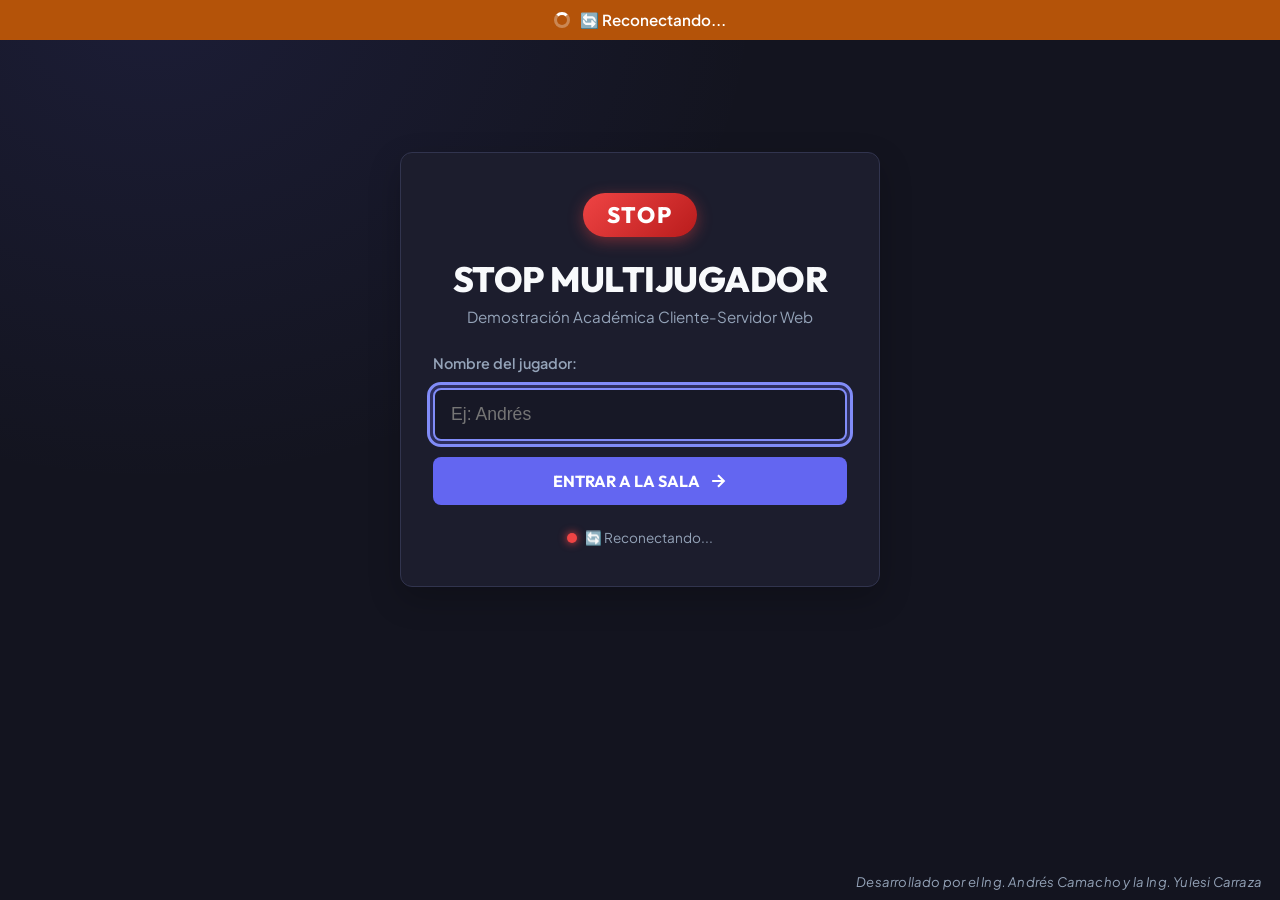
==== frontend/index.html @ c1fade8a "Add files via upload" ====
<!DOCTYPE html>
<html lang="es">
<head>
  <meta charset="UTF-8">
  <meta name="viewport" content="width=device-width, initial-scale=1.0">
  <title>STOP Multijugador Web</title>
  <link rel="icon" type="image/svg+xml" href="favicon.svg">
  <link rel="stylesheet" href="style.css">
  <link rel="preconnect" href="https://fonts.googleapis.com">
  <link rel="preconnect" href="https://fonts.gstatic.com" crossorigin>
  <link href="https://fonts.googleapis.com/css2?family=Outfit:wght@400;500;600;700;800&family=Plus+Jakarta+Sans:wght@400;500;600;700&display=swap" rel="stylesheet">
</head>
<body>

  <!-- Alerta flotante de estado / error -->
  <div id="toast" class="toast hidden"></div>
  <div id="badge-espectador" class="badge-espectador hidden" role="status">👀 ESPECTADOR</div>
  <div id="confirm-stop-modal" class="modal-confirmacion hidden" role="dialog" aria-modal="true" aria-labelledby="titulo-confirmacion-stop">
    <div class="card modal-contenido">
      <h2 id="titulo-confirmacion-stop">¿Seguro que quieres terminar la ronda?</h2>
      <div class="modal-acciones">
        <button class="btn btn-secundario" onclick="cancelarStop()">CANCELAR</button>
        <button class="btn btn-stop-confirmar" onclick="confirmarStop()">CONFIRMAR STOP</button>
      </div>
    </div>
  </div>

  <!-- Banner de Reconexión -->
  <div id="banner-reconnect" class="banner-reconnect hidden">
    <span class="spinner"></span> 🔄 Reconectando...
  </div>

  <main class="app-container">

    <!-- ==================== PANTALLA 1: LOGIN ==================== -->
    <section id="pantalla-login" class="pantalla activa">
      <div class="card login-card">
        <div class="badge-logo">STOP</div>
        <h1 class="titulo-principal">STOP MULTIJUGADOR</h1>
        <p class="subtitulo">Demostración Académica Cliente-Servidor Web</p>

        <form id="form-login" class="form-login" onsubmit="event.preventDefault(); entrarAlJuego();">
          <label for="input-nombre" class="label-input">Nombre del jugador:</label>
          <input type="text" id="input-nombre" class="input-texto" placeholder="Ej: Andrés" maxlength="20" autofocus required autocomplete="off">
          
          <button type="submit" id="btn-entrar" class="btn btn-primario">
            <span>ENTRAR A LA SALA</span>
            <svg width="20" height="20" viewBox="0 0 24 24" fill="none" stroke="currentColor" stroke-width="2.5"><path d="M5 12h14M12 5l7 7-7 7"/></svg>
          </button>
        </form>

        <div class="estado-conexion">
          <span id="dot-conexion" class="dot-online"></span>
          <span id="texto-conexion">Servidor disponible</span>
        </div>
      </div>
    </section>

    <!-- ==================== PANTALLA 2: SALA DE ESPERA ==================== -->
    <section id="pantalla-sala" class="pantalla">
      <header class="header-seccion">
        <div>
          <h1 class="titulo-seccion">SALA DE ESPERA</h1>
          <p class="subtitulo">Esperando jugadores para comenzar la partida...</p>
        </div>
        <div class="badge-mi-usuario">
          <span class="user-avatar" id="avatar-mi-usuario">A</span>
          <div>
            <div class="user-nombre" id="label-mi-nombre">Mi Nombre</div>
            <div class="user-rol" id="label-mi-rol">Jugador</div>
          </div>
        </div>
      </header>

      <div class="layout-dos-columnas">
        <!-- Lista de Jugadores -->
        <div class="card panel-jugadores">
          <div class="panel-header">
            <h2>Jugadores Conectados <span id="contador-jugadores" class="badge-contador">0</span></h2>
          </div>
          <ul id="lista-jugadores-sala" class="lista-jugadores">
            <!-- Renderizado dinámicamente -->
          </ul>
        </div>

        <!-- Panel de Control y Reglas -->
        <div class="card panel-info">
          <h2>Información de la Partida</h2>
          <div class="info-host-box">
            <span class="corona-icon">👑</span>
            <div>
              <span class="info-host-label">Anfitrión actual:</span>
              <strong id="nombre-anfitrion" class="info-host-nombre">Esperando...</strong>
            </div>
          </div>

          <div class="reglas-box">
            <h3>Reglas del STOP:</h3>
            <ul>
              <li>El servidor selecciona la letra para todos al azar.</li>
              <li>Completa las categorías activas con la letra dada.</li>
              <li>El primer jugador en terminar presiona <strong>¡STOP!</strong>.</li>
              <li><strong>10 pts:</strong> Palabra única y válida.</li>
              <li><strong>5 pts:</strong> Palabra válida pero repetida.</li>
              <li><strong>0 pts:</strong> Palabra vacía o que no empieza con la letra.</li>
              <li>Si el sistema reconoce una respuesta, se valida automáticamente.</li>
              <li>Si no la reconoce pero comienza con la letra, los jugadores la validan por votación.</li>
            </ul>
          </div>

          <div id="panel-configuracion-partida" class="reglas-box">
            <h3>Configuración de partida</h3>
            <label for="config-rondas">Cantidad de rondas (4–10):</label>
            <select id="config-rondas" class="input-texto">
              <option>4</option><option>5</option><option>6</option><option>7</option>
              <option>8</option><option>9</option><option>10</option>
            </select>
            <p id="error-config-rondas" class="texto-aviso hidden" role="alert"></p>
            <p>Categorías (mínimo 3):</p>
            <div id="config-categorias" class="config-categorias">
              <label><input type="checkbox" value="nombre" checked> Nombre</label>
              <label><input type="checkbox" value="apellido" checked> Apellido</label>
              <label><input type="checkbox" value="ciudad" checked> Ciudad</label>
              <label><input type="checkbox" value="fruta" checked> Fruta</label>
              <label><input type="checkbox" value="animal" checked> Animal</label>
              <label><input type="checkbox" value="cosa" checked> Cosa</label>
            </div>
            <button id="btn-guardar-configuracion" class="btn btn-secundario" type="button" onclick="guardarConfiguracion()">GUARDAR CONFIGURACIÓN</button>
            <p id="resumen-configuracion" class="texto-muted"></p>
          </div>

          <div class="acciones-sala">
            <button id="btn-iniciar-ronda" class="btn btn-primario btn-grande" onclick="iniciarRonda()">
              <span>INICIAR RONDA</span>
            </button>
            <p id="msg-espera-host" class="texto-aviso hidden">Esperando a que el anfitrión inicie la ronda...</p>
          </div>
        </div>
      </div>
    </section>

    <!-- ==================== PANTALLA 3: JUEGO ACTIVO ==================== -->
    <section id="pantalla-juego" class="pantalla">
      <header class="header-juego">
        <div class="header-info-ronda">
          <span class="badge-ronda" id="badge-ronda-actual">Ronda 1</span>
          <h1 class="titulo-juego">STOP MULTIJUGADOR</h1>
        </div>

        <!-- Tarjeta de Letra de la Ronda -->
        <div class="tarjeta-letra">
          <span class="letra-label">LETRA</span>
          <span class="letra-valor" id="letra-ronda">?</span>
        </div>

        <div class="tarjeta-temporizador" aria-live="polite">
          <span class="total-label">TIEMPO</span>
          <span class="temporizador-valor" id="temporizador-ronda">01:30</span>
        </div>

        <!-- Total acumulado del jugador -->
        <div class="tarjeta-total-superior">
          <span class="total-label">MI TOTAL</span>
          <span class="total-valor" id="total-jugador-juego">0 pts</span>
        </div>
      </header>

      <div class="layout-juego">
        <!-- Formulario de Categorías -->
        <div class="card panel-formulario">
          <div class="formulario-grid">
            <div class="campo-categoria">
              <label for="cat-nombre">1. Nombre</label>
              <input type="text" id="cat-nombre" class="input-categoria" placeholder="Escribe un nombre..." autocomplete="off">
            </div>

            <div class="campo-categoria">
              <label for="cat-apellido">2. Apellido</label>
              <input type="text" id="cat-apellido" class="input-categoria" placeholder="Escribe un apellido..." autocomplete="off">
            </div>

            <div class="campo-categoria">
              <label for="cat-ciudad">3. Ciudad</label>
              <input type="text" id="cat-ciudad" class="input-categoria" placeholder="Escribe una ciudad..." autocomplete="off">
            </div>

            <div class="campo-categoria">
              <label for="cat-fruta">4. Fruta</label>
              <input type="text" id="cat-fruta" class="input-categoria" placeholder="Escribe una fruta..." autocomplete="off">
            </div>

            <div class="campo-categoria">
              <label for="cat-animal">5. Animal</label>
              <input type="text" id="cat-animal" class="input-categoria" placeholder="Escribe un animal..." autocomplete="off">
            </div>

            <div class="campo-categoria">
              <label for="cat-cosa">6. Cosa</label>
              <input type="text" id="cat-cosa" class="input-categoria" placeholder="Escribe una cosa u objeto..." autocomplete="off">
            </div>
          </div>

          <div class="contenedor-btn-stop">
            <button id="btn-stop" class="btn btn-stop" onclick="enviarStop()">
              <span>¡STOP!</span>
            </button>
          </div>
        </div>

        <!-- Sidebar de Jugadores en Partida -->
        <aside class="card sidebar-juego">
          <h2>Jugadores en Partida</h2>
          <ul id="lista-jugadores-juego" class="lista-jugadores-simple">
            <!-- Actualizado dinámicamente -->
          </ul>

          <div class="historial-resumen-box">
            <h3>Historial de Rondas</h3>
            <div id="lista-historial-personal" class="historial-personal-scroll">
              <p class="texto-muted">Sin rondas finalizadas</p>
            </div>
          </div>
        </aside>
      </div>
    </section>

    <!-- ==================== PANTALLA 4: VOTACIÓN ==================== -->
    <section id="pantalla-votacion" class="pantalla">
      <header class="header-resultados">
        <div>
          <span class="badge-ronda" id="badge-ronda-votacion">Ronda 1</span>
          <h1 class="titulo-seccion">VALIDACIÓN DE RESPUESTAS</h1>
          <p class="subtitulo">Las respuestas conocidas se validan automáticamente. Solo las que no reconoce el sistema, pero comienzan con la letra correcta, pasan a votación.</p>
        </div>
        <div class="banner-stop-quien" id="banner-stop-votacion">¡STOP!</div>
      </header>

      <div class="card panel-jugadores-votacion">
        <h2>Jugadores y estado</h2>
        <ul id="lista-jugadores-votacion" class="lista-jugadores-simple"></ul>
      </div>

      <div id="contenedor-votaciones" class="contenedor-votaciones">
        <!-- Renderizado dinámicamente -->
      </div>
    </section>

    <!-- ==================== PANTALLA 5: RESULTADOS ==================== -->
    <section id="pantalla-resultados" class="pantalla">
      <header class="header-resultados">
        <div>
          <span class="badge-ronda" id="badge-ronda-resultados">Ronda 1</span>
          <h1 id="titulo-resultados" class="titulo-seccion">RESULTADOS DE LA RONDA</h1>
        </div>
        <div class="banner-stop-quien" id="banner-quien-stop">
          ¡Andrés ha presionado STOP!
        </div>
      </header>

      <!-- Tabla de Respuestas y Puntos -->
      <div class="card tabla-resultados-card">
        <div class="tabla-scroll">
          <table class="tabla-stop">
            <thead>
              <tr>
                <th>Jugador</th>
                <th data-cat="nombre">Nombre</th>
                <th data-cat="apellido">Apellido</th>
                <th data-cat="ciudad">Ciudad</th>
                <th data-cat="fruta">Fruta</th>
                <th data-cat="animal">Animal</th>
                <th data-cat="cosa">Cosa</th>
                <th>Puntos de la ronda</th>
                <th>Total acumulado</th>
              </tr>
            </thead>
            <tbody id="tbody-resultados">
              <!-- Renderizado de filas -->
            </tbody>
          </table>
        </div>
      </div>

      <!-- Sección Historial Global -->
      <div class="layout-dos-columnas layout-resultados-inferior">
        <div class="card panel-historial">
          <h2>🏆 CLASIFICACIÓN</h2>
          <div id="contenedor-clasificacion" class="clasificacion-lista">
            <p class="texto-muted">La clasificación aparecerá al terminar la ronda.</p>
          </div>
          <h2 style="margin-top:24px;">HISTORIAL DE LA PARTIDA</h2>
          <div id="contenedor-historial-completo" class="historial-completo-lista">
            <!-- Rondas anteriores -->
          </div>
        </div>

        <div class="card panel-acciones-resultados">
          <h2 id="titulo-accion-resultados">Próxima Ronda</h2>
          <div id="estadisticas-partida" class="hidden">
            <h3>Estadísticas de la partida</h3>
            <div id="estadisticas-generales"></div>
            <h3>Estadísticas por jugador</h3>
            <div id="estadisticas-jugadores"></div>
          </div>
          <p class="subtitulo">Los puntos anteriores se conservan acumulados en tu total.</p>
          <div class="caja-mi-total">
            <span>Tu Total Acumulado:</span>
            <strong id="label-mi-total-resultados" class="texto-oro">0 pts</strong>
          </div>

          <div class="acciones-sala">
            <button id="btn-nueva-ronda" class="btn btn-primario btn-grande" onclick="accionResultados()">
              <span>INICIAR SIGUIENTE RONDA</span>
            </button>
            <p id="msg-espera-host-nueva" class="texto-aviso hidden">Esperando a que el anfitrión inicie la siguiente ronda...</p>
          </div>
        </div>
      </div>
    </section>

  </main>

  <!-- CRÉDITO OBLIGATORIO: Visible en todas las pantallas en la esquina inferior derecha -->
  <footer class="creditos-footer">
    Desarrollado por el Ing. Andrés Camacho y la Ing. Yulesi Carraza
  </footer>

  <script src="app.js"></script>
</body>
</html>
---- frontend/style.css ----
:root {
  --bg-main: #13141f;
  --bg-card: #1c1d2d;
  --bg-card-subtle: #24263a;
  --bg-input: #171826;
  --border-color: #31344e;
  --border-focus: #818cf8;
  --primary: #6366f1;
  --primary-hover: #4f46e5;
  --stop-red: #ef4444;
  --stop-hover: #dc2626;
  --success: #10b981;
  --gold: #f59e0b;
  --text-main: #f8fafc;
  --text-muted: #94a3b8;
  --text-dim: #64748b;
  --radius: 12px;
  --font-family: 'Plus Jakarta Sans', system-ui, -apple-system, sans-serif;
  --font-heading: 'Outfit', sans-serif;
}

* {
  box-sizing: border-box;
  margin: 0;
  padding: 0;
}

.hidden {
  display: none !important;
}

body {
  background-color: var(--bg-main);
  color: var(--text-main);
  font-family: var(--font-family);
  min-height: 100vh;
  display: flex;
  flex-direction: column;
  overflow-x: hidden;
  padding-bottom: 45px; /* Espacio para el footer */
}

/* Toast flotante */
.toast {
  position: fixed;
  top: 24px;
  right: 24px;
  background-color: #ef4444;
  color: white;
  padding: 14px 22px;
  border-radius: 8px;
  box-shadow: 0 10px 25px rgba(0, 0, 0, 0.4);
  font-weight: 600;
  z-index: 9999;
  transition: opacity 0.3s, transform 0.3s;
}

.toast.toast-info {
  background-color: var(--primary);
}

.toast.toast-success {
  background-color: var(--success);
}

.toast.hidden {
  opacity: 0;
  transform: translateY(-20px);
  pointer-events: none;
}

.modal-confirmacion {
  position: fixed;
  inset: 0;
  z-index: 10000;
  display: grid;
  place-items: center;
  padding: 20px;
  background: rgba(5, 6, 15, 0.78);
}

.modal-confirmacion.hidden { display: none; }
.modal-contenido { width: min(100%, 460px); text-align: center; }
.modal-contenido h2 { margin-bottom: 24px; }
.modal-acciones { display: flex; gap: 12px; }
.modal-acciones .btn { flex: 1; }
.btn-secundario { color: var(--text-main); background: var(--bg-card-subtle); }
.btn-stop-confirmar { color: white; background: var(--stop-red); }

/* Banner Reconexión */
.banner-reconnect {
  background-color: #b45309;
  color: white;
  text-align: center;
  padding: 10px;
  font-size: 0.95rem;
  font-weight: 600;
  display: flex;
  justify-content: center;
  align-items: center;
  gap: 10px;
}

.banner-reconnect.hidden {
  display: none;
}

.badge-espectador {
  position: fixed;
  z-index: 1001;
  top: 14px;
  left: 14px;
  padding: 9px 14px;
  border: 1px solid rgba(245, 158, 11, 0.6);
  border-radius: 999px;
  background: #78350f;
  color: #fef3c7;
  font-size: 0.82rem;
  font-weight: 800;
  box-shadow: 0 5px 16px rgba(0, 0, 0, 0.3);
}

.badge-espectador.hidden { display: none; }

.spinner {
  width: 16px;
  height: 16px;
  border: 3px solid rgba(255, 255, 255, 0.3);
  border-top-color: white;
  border-radius: 50%;
  animation: spin 0.8s linear infinite;
}

@keyframes spin {
  to { transform: rotate(360deg); }
}

/* Contenedor general */
.app-container {
  width: 100%;
  max-width: 1150px;
  margin: 0 auto;
  padding: 24px 20px;
  flex: 1;
}

/* Manejo de Pantallas */
.pantalla {
  display: none;
  animation: fadeIn 0.3s ease-out;
}

.pantalla.activa {
  display: block;
}

@keyframes fadeIn {
  from { opacity: 0; transform: translateY(6px); }
  to { opacity: 1; transform: translateY(0); }
}

/* Tarjetas */
.card {
  background-color: var(--bg-card);
  border: 1px solid var(--border-color);
  border-radius: var(--radius);
  padding: 24px;
  box-shadow: 0 8px 24px rgba(0, 0, 0, 0.25);
}

/* ==================== PANTALLA 1: LOGIN ==================== */
.login-card {
  max-width: 480px;
  margin: 80px auto 0 auto;
  text-align: center;
  padding: 40px 32px;
}

.badge-logo {
  display: inline-block;
  background: linear-gradient(135deg, var(--stop-red), #b91c1c);
  color: white;
  font-family: var(--font-heading);
  font-weight: 800;
  font-size: 1.4rem;
  letter-spacing: 2px;
  padding: 8px 24px;
  border-radius: 30px;
  margin-bottom: 20px;
  box-shadow: 0 4px 15px rgba(239, 68, 68, 0.4);
}

.titulo-principal {
  font-family: var(--font-heading);
  font-size: 2.2rem;
  font-weight: 800;
  letter-spacing: -0.5px;
  margin-bottom: 6px;
}

.subtitulo {
  color: var(--text-muted);
  font-size: 0.95rem;
  margin-bottom: 28px;
}

.form-login {
  display: flex;
  flex-direction: column;
  gap: 16px;
  text-align: left;
}

.label-input {
  font-weight: 600;
  font-size: 0.9rem;
  color: var(--text-muted);
}

.input-texto {
  width: 100%;
  background-color: var(--bg-input);
  border: 2px solid var(--border-color);
  border-radius: 8px;
  padding: 14px 16px;
  font-size: 1.1rem;
  color: var(--text-main);
  outline: none;
  transition: border-color 0.2s, box-shadow 0.2s;
}

.input-texto:focus {
  border-color: var(--border-focus);
  box-shadow: 0 0 0 3px rgba(99, 102, 241, 0.25);
}

.estado-conexion {
  margin-top: 24px;
  display: flex;
  align-items: center;
  justify-content: center;
  gap: 8px;
  font-size: 0.85rem;
  color: var(--text-muted);
}

.dot-online {
  width: 10px;
  height: 10px;
  background-color: var(--success);
  border-radius: 50%;
  box-shadow: 0 0 8px var(--success);
}

.dot-offline {
  width: 10px;
  height: 10px;
  background-color: var(--stop-red);
  border-radius: 50%;
  box-shadow: 0 0 8px var(--stop-red);
}

.dot-desconectado {
  color: var(--text-dim);
  font-size: 0.8rem;
}

/* Botones */
.btn {
  display: inline-flex;
  align-items: center;
  justify-content: center;
  gap: 8px;
  font-family: var(--font-heading);
  font-weight: 700;
  font-size: 1rem;
  padding: 14px 24px;
  border-radius: 8px;
  border: none;
  cursor: pointer;
  transition: all 0.2s ease;
  text-decoration: none;
}

.btn-primario {
  background-color: var(--primary);
  color: white;
}

.btn-primario:hover {
  background-color: var(--primary-hover);
  transform: translateY(-2px);
  box-shadow: 0 6px 18px rgba(99, 102, 241, 0.4);
}

.btn-grande {
  width: 100%;
  font-size: 1.15rem;
  padding: 16px;
}

.btn-stop {
  background: linear-gradient(135deg, #ef4444, #b91c1c);
  color: white;
  font-size: 1.8rem;
  letter-spacing: 2px;
  font-weight: 800;
  padding: 18px 48px;
  border-radius: 12px;
  box-shadow: 0 8px 24px rgba(239, 68, 68, 0.45);
  width: 100%;
}

.btn-stop:hover {
  background: linear-gradient(135deg, #f87171, #dc2626);
  transform: translateY(-2px) scale(1.01);
  box-shadow: 0 10px 28px rgba(239, 68, 68, 0.6);
}

.btn-stop:active {
  transform: translateY(1px);
}

.tarjeta-temporizador {
  min-width: 112px;
  display: flex;
  flex-direction: column;
  align-items: center;
  gap: 3px;
  padding: 10px 14px;
  border: 1px solid var(--border-color);
  border-radius: 12px;
  background: var(--bg-card);
}
.temporizador-valor { font: 800 1.65rem var(--font-heading); color: var(--gold); }
.temporizador-valor.tiempo-agotado { color: var(--stop-red); }

/* ==================== PANTALLA 2: SALA DE ESPERA ==================== */
.header-seccion {
  display: flex;
  justify-content: space-between;
  align-items: center;
  margin-bottom: 24px;
}

.titulo-seccion {
  font-family: var(--font-heading);
  font-size: 1.8rem;
  font-weight: 800;
}

.badge-mi-usuario {
  display: flex;
  align-items: center;
  gap: 12px;
  background-color: var(--bg-card);
  border: 1px solid var(--border-color);
  padding: 10px 18px;
  border-radius: 30px;
}

.user-avatar {
  width: 38px;
  height: 38px;
  background: var(--primary);
  color: white;
  border-radius: 50%;
  display: flex;
  align-items: center;
  justify-content: center;
  font-weight: 700;
  font-size: 1.1rem;
}

.user-nombre {
  font-weight: 700;
  font-size: 0.95rem;
}

.user-rol {
  font-size: 0.75rem;
  color: var(--gold);
  font-weight: 600;
}

.layout-dos-columnas {
  display: grid;
  grid-template-columns: 1fr 1fr;
  gap: 24px;
}

.panel-header {
  display: flex;
  justify-content: space-between;
  align-items: center;
  margin-bottom: 18px;
}

.badge-contador {
  background-color: var(--primary);
  color: white;
  font-size: 0.8rem;
  padding: 2px 8px;
  border-radius: 12px;
  margin-left: 8px;
}

.lista-jugadores {
  list-style: none;
  display: flex;
  flex-direction: column;
  gap: 12px;
}

.item-jugador {
  display: flex;
  align-items: center;
  justify-content: space-between;
  padding: 12px 16px;
  background-color: var(--bg-card-subtle);
  border: 1px solid var(--border-color);
  border-radius: 8px;
}

.item-jugador.es-yo {
  border-color: var(--primary);
  background-color: rgba(99, 102, 241, 0.12);
}

.jugador-info-izq {
  display: flex;
  align-items: center;
  gap: 10px;
  font-weight: 600;
}

.dot-verde {
  color: var(--success);
  font-size: 1rem;
}

.badge-host {
  background-color: rgba(245, 158, 11, 0.2);
  color: var(--gold);
  border: 1px solid var(--gold);
  padding: 2px 8px;
  border-radius: 6px;
  font-size: 0.75rem;
  font-weight: 700;
}

.info-host-box {
  display: flex;
  align-items: center;
  gap: 14px;
  background-color: var(--bg-card-subtle);
  border: 1px solid var(--border-color);
  padding: 14px 18px;
  border-radius: 8px;
  margin: 16px 0;
}

.corona-icon {
  font-size: 1.8rem;
}

.info-host-label {
  display: block;
  font-size: 0.8rem;
  color: var(--text-muted);
}

.info-host-nombre {
  font-size: 1.15rem;
  color: var(--gold);
}

.reglas-box {
  background-color: var(--bg-input);
  border: 1px solid var(--border-color);
  border-radius: 8px;
  padding: 16px 20px;
  margin-bottom: 24px;
}

.reglas-box h3 {
  font-size: 0.95rem;
  margin-bottom: 8px;
  color: var(--text-main);
}

.reglas-box ul {
  padding-left: 20px;
  color: var(--text-muted);
  font-size: 0.88rem;
  line-height: 1.5;
}

.texto-aviso {
  text-align: center;
  color: var(--gold);
  font-weight: 600;
  font-size: 0.95rem;
  margin-top: 10px;
}

.texto-aviso.hidden {
  display: none;
}

/* ==================== PANTALLA 3: JUEGO ==================== */
.header-juego {
  display: flex;
  justify-content: space-between;
  align-items: center;
  background-color: var(--bg-card);
  border: 1px solid var(--border-color);
  padding: 16px 24px;
  border-radius: var(--radius);
  margin-bottom: 24px;
}

.header-info-ronda {
  display: flex;
  flex-direction: column;
  gap: 4px;
}

.badge-ronda {
  display: inline-block;
  background-color: rgba(99, 102, 241, 0.2);
  color: var(--border-focus);
  padding: 2px 10px;
  border-radius: 6px;
  font-size: 0.8rem;
  font-weight: 700;
  width: fit-content;
}

.titulo-juego {
  font-family: var(--font-heading);
  font-size: 1.5rem;
  font-weight: 800;
}

.tarjeta-letra {
  display: flex;
  align-items: center;
  gap: 14px;
  background: linear-gradient(135deg, rgba(99, 102, 241, 0.2), rgba(245, 158, 11, 0.2));
  border: 2px solid var(--gold);
  padding: 8px 24px;
  border-radius: 12px;
}

.letra-label {
  font-size: 0.85rem;
  font-weight: 700;
  color: var(--text-muted);
}

.letra-valor {
  font-family: var(--font-heading);
  font-size: 3rem;
  font-weight: 900;
  color: var(--gold);
  line-height: 1;
}

.tarjeta-total-superior {
  text-align: right;
}

.total-label {
  display: block;
  font-size: 0.8rem;
  color: var(--text-muted);
  font-weight: 600;
}

.total-valor {
  font-family: var(--font-heading);
  font-size: 1.4rem;
  font-weight: 800;
  color: var(--gold);
}

.layout-juego {
  display: grid;
  grid-template-columns: 2.2fr 1fr;
  gap: 24px;
}

.formulario-grid {
  display: grid;
  grid-template-columns: 1fr 1fr;
  gap: 18px;
  margin-bottom: 24px;
}

.campo-categoria label {
  display: block;
  font-size: 0.95rem;
  font-weight: 700;
  margin-bottom: 6px;
  color: var(--text-main);
}

.input-categoria {
  width: 100%;
  background-color: var(--bg-input);
  border: 1px solid var(--border-color);
  border-radius: 8px;
  padding: 12px 14px;
  font-size: 1.05rem;
  color: var(--text-main);
  outline: none;
  transition: all 0.2s;
}

.input-categoria:focus {
  border-color: var(--border-focus);
  box-shadow: 0 0 0 3px rgba(99, 102, 241, 0.25);
  background-color: #1f2033;
}

.contenedor-btn-stop {
  margin-top: 10px;
}

.sidebar-juego h2 {
  font-size: 1.1rem;
  margin-bottom: 14px;
}

.lista-jugadores-simple {
  list-style: none;
  display: flex;
  flex-direction: column;
  gap: 8px;
  margin-bottom: 24px;
}

.item-jugador-simple {
  display: flex;
  justify-content: space-between;
  font-size: 0.9rem;
  padding: 8px 12px;
  background-color: var(--bg-card-subtle);
  border-radius: 6px;
}

.historial-resumen-box h3 {
  font-size: 0.95rem;
  margin-bottom: 10px;
  color: var(--text-muted);
}

.historial-personal-scroll {
  max-height: 200px;
  overflow-y: auto;
  display: flex;
  flex-direction: column;
  gap: 6px;
}

.item-historial-personal {
  display: flex;
  justify-content: space-between;
  font-size: 0.88rem;
  padding: 6px 10px;
  background-color: var(--bg-input);
  border-radius: 4px;
}

.puntos-verde {
  color: var(--success);
  font-weight: 700;
}

.texto-muted {
  color: var(--text-dim);
  font-size: 0.85rem;
  font-style: italic;
}

/* ==================== PANTALLA 4: RESULTADOS ==================== */
.header-resultados {
  display: flex;
  justify-content: space-between;
  align-items: center;
  margin-bottom: 20px;
}

.banner-stop-quien {
  background: linear-gradient(135deg, rgba(239, 68, 68, 0.2), rgba(239, 68, 68, 0.4));
  border: 1px solid var(--stop-red);
  color: #fca5a5;
  padding: 10px 20px;
  border-radius: 8px;
  font-weight: 700;
  font-size: 1.05rem;
}

.tabla-resultados-card {
  padding: 0;
  overflow: hidden;
  margin-bottom: 24px;
}

.tabla-scroll {
  overflow-x: auto;
}

.tabla-stop {
  width: 100%;
  border-collapse: collapse;
  text-align: left;
  font-size: 0.95rem;
}

.tabla-stop th {
  background-color: var(--bg-card-subtle);
  color: var(--text-muted);
  font-weight: 700;
  padding: 14px 16px;
  border-bottom: 2px solid var(--border-color);
  white-space: nowrap;
}

.tabla-stop td {
  padding: 14px 16px;
  border-bottom: 1px solid var(--border-color);
  white-space: nowrap;
}

.tabla-stop tr.fila-yo {
  background-color: rgba(99, 102, 241, 0.12);
}

.tabla-stop tr:hover {
  background-color: rgba(255, 255, 255, 0.02);
}

.pts-ronda-badge {
  color: var(--success);
  font-weight: 800;
  font-size: 1.05rem;
}

.pts-total-badge {
  color: var(--gold);
  font-weight: 800;
}

.layout-resultados-inferior {
  margin-bottom: 30px;
}

.historial-completo-lista {
  display: flex;
  flex-direction: column;
  gap: 14px;
  max-height: 250px;
  overflow-y: auto;
  margin-top: 14px;
}

.card-ronda-historial {
  background-color: var(--bg-card-subtle);
  border: 1px solid var(--border-color);
  border-radius: 8px;
  padding: 12px 16px;
}

.card-ronda-header {
  display: flex;
  justify-content: space-between;
  font-weight: 700;
  font-size: 0.9rem;
  margin-bottom: 8px;
  color: var(--gold);
}

.caja-mi-total {
  background-color: var(--bg-card-subtle);
  border: 1px solid var(--border-color);
  padding: 14px 20px;
  border-radius: 8px;
  margin: 16px 0 24px 0;
  display: flex;
  justify-content: space-between;
  align-items: center;
  font-size: 1.1rem;
}

.texto-oro {
  color: var(--gold);
  font-size: 1.5rem;
  font-weight: 800;
}

/* ==================== CRÉDITOS FOOTER (OBLIGATORIO) ==================== */
.creditos-footer {
  position: fixed;
  bottom: 10px;
  right: 18px;
  font-size: 0.82rem;
  color: #94a3b8;
  font-style: italic;
  pointer-events: none;
  z-index: 9999;
  letter-spacing: 0.2px;
}

/* Responsive */
@media (max-width: 860px) {
  .layout-dos-columnas,
  .layout-juego,
  .formulario-grid {
    grid-template-columns: 1fr;
  }

  .header-juego {
    flex-direction: column;
    gap: 14px;
    align-items: flex-start;
  }

  .creditos-footer {
    position: static;
    text-align: center;
    margin-top: 20px;
    padding: 10px;
  }
}

/* ==================== PANTALLA DE VOTACIÓN ==================== */
.contenedor-votaciones {
  display: grid;
  gap: 18px;
}

.panel-jugadores-votacion { margin-bottom: 18px; }
.panel-jugadores-votacion h2 { margin-bottom: 14px; }

.tarjeta-votacion {
  padding: 22px;
}

.votacion-cabecera {
  display: flex;
  justify-content: space-between;
  align-items: flex-start;
  gap: 20px;
}

.votacion-cabecera h2 {
  margin: 8px 0 5px;
  font-size: 1.35rem;
}

.badge-categoria-votacion {
  display: inline-block;
  padding: 4px 10px;
  border-radius: 999px;
  background: rgba(99, 102, 241, 0.18);
  color: var(--border-focus);
  font-size: 0.78rem;
  font-weight: 800;
  text-transform: uppercase;
}

.contador-votos {
  color: var(--text-muted);
  font-size: 0.85rem;
  white-space: nowrap;
}

.votacion-acciones {
  display: flex;
  gap: 12px;
  margin-top: 18px;
  flex-wrap: wrap;
}

.btn-voto {
  flex: 1;
  min-width: 190px;
}

.btn-voto-si {
  background: var(--success);
}

.btn-voto-no {
  background: var(--stop-red);
}

.btn-voto:disabled {
  opacity: 0.45;
  cursor: not-allowed;
}

.aviso-no-vota {
  width: 100%;
  padding: 12px 14px;
  border-radius: 8px;
  background: var(--bg-card-subtle);
  color: var(--text-muted);
}

.detalle-puntos {
  display: block;
  margin-top: 5px;
  font-size: 0.78rem;
  font-weight: 800;
}

.detalle-diez { color: var(--success); }
.detalle-cinco { color: var(--gold); }
.detalle-cero { color: var(--text-dim); }

@media (max-width: 700px) {
  .votacion-cabecera {
    flex-direction: column;
  }
}


/* ==================== CLASIFICACIÓN ==================== */
.clasificacion-lista {
  display: flex;
  flex-direction: column;
  gap: 8px;
  margin-top: 14px;
}

.item-clasificacion {
  display: flex;
  justify-content: space-between;
  align-items: center;
  padding: 10px 12px;
  background: var(--bg-card-subtle);
  border: 1px solid var(--border-color);
  border-radius: 8px;
  font-size: 0.92rem;
}

.item-clasificacion strong {
  color: var(--gold);
}

.item-clasificacion.clasificacion-yo {
  border-color: var(--border-focus);
  background: rgba(99, 102, 241, 0.12);
}

/* Refinamientos responsive y estados de interacción */
:root {
  --success-soft: rgba(16, 185, 129, 0.12);
  --warning-soft: rgba(245, 158, 11, 0.12);
  --danger-soft: rgba(239, 68, 68, 0.12);
}

body {
  background-image: radial-gradient(ellipse at 12% 0%, rgba(99, 102, 241, 0.11), transparent 38%);
}

.app-container {
  max-width: 1240px;
  padding: clamp(16px, 3vw, 32px);
}

.card {
  box-shadow: 0 12px 32px rgba(0, 0, 0, 0.22);
}

.btn:focus-visible,
.input-texto:focus-visible,
.input-categoria:focus-visible,
.config-categorias input:focus-visible {
  outline: 3px solid var(--border-focus);
  outline-offset: 3px;
}

.btn:disabled,
button:disabled,
input:disabled,
select:disabled {
  opacity: 0.55;
  cursor: not-allowed;
  transform: none;
  box-shadow: none;
}

.btn-secundario:hover:not(:disabled) {
  background: #30334b;
}

.config-categorias {
  display: grid;
  grid-template-columns: repeat(2, minmax(0, 1fr));
  gap: 8px 12px;
  margin: 12px 0 16px;
}

.config-categorias label {
  display: flex;
  align-items: center;
  gap: 9px;
  min-height: 42px;
  padding: 8px 10px;
  border: 1px solid var(--border-color);
  border-radius: 8px;
  background: var(--bg-card-subtle);
  color: var(--text-main);
  cursor: pointer;
}

.config-categorias input {
  accent-color: var(--primary);
  width: 18px;
  height: 18px;
}

#resumen-configuracion {
  margin-top: 10px;
}

.header-juego {
  display: grid;
  grid-template-columns: minmax(180px, 1fr) auto auto auto;
  gap: clamp(12px, 2vw, 24px);
}

.tarjeta-letra {
  min-width: 150px;
  justify-content: center;
}

.letra-valor {
  font-size: clamp(3rem, 7vw, 4.6rem);
}

.tarjeta-temporizador {
  min-width: 132px;
}

.temporizador-valor {
  font-size: clamp(1.7rem, 3vw, 2.2rem);
  font-variant-numeric: tabular-nums;
}

.input-categoria {
  min-height: 50px;
}

.btn-stop {
  min-height: 64px;
  touch-action: manipulation;
}

.banner-stop-quien {
  max-width: 100%;
  text-align: center;
}

.tabla-scroll {
  overscroll-behavior-inline: contain;
  scrollbar-color: var(--border-color) var(--bg-card);
}

.tabla-stop td small {
  display: block;
  max-width: 250px;
  margin-top: 5px;
  color: var(--text-muted);
  white-space: normal;
  line-height: 1.4;
}

.bonus-ronda-label {
  color: var(--gold);
  font-weight: 800;
}

.card-ronda-cuerpo > div {
  flex: 1 1 100%;
  padding: 10px 12px;
  border-radius: 8px;
  background: var(--bg-input);
}

.card-ronda-cuerpo ul {
  display: grid;
  grid-template-columns: repeat(auto-fit, minmax(180px, 1fr));
  gap: 4px 16px;
  margin: 8px 0 0 18px;
  color: var(--text-muted);
}

#estadisticas-partida {
  margin: 14px 0;
  padding: 16px;
  border: 1px solid var(--border-color);
  border-radius: 10px;
  background: var(--bg-input);
}

#estadisticas-partida h3 {
  margin: 8px 0 10px;
  color: var(--text-main);
}

#estadisticas-partida ul {
  padding-left: 20px;
  color: var(--text-muted);
  line-height: 1.65;
}

.estadistica-jugador {
  margin: 10px 0;
  padding: 14px;
  box-shadow: none;
}

.estadistica-jugador h4 {
  margin-bottom: 8px;
  color: var(--gold);
}

.votacion-acciones .btn {
  min-height: 48px;
  touch-action: manipulation;
}

.item-jugador-simple {
  gap: 10px;
  align-items: center;
}

@media (max-width: 860px) {
  .header-juego {
    grid-template-columns: repeat(2, minmax(0, 1fr));
    align-items: center;
  }

  .header-info-ronda {
    grid-column: 1 / -1;
  }

  .tarjeta-letra,
  .tarjeta-temporizador {
    width: 100%;
  }

  .tarjeta-total-superior {
    grid-column: 1 / -1;
    text-align: left;
  }

  .header-seccion,
  .header-resultados {
    align-items: flex-start;
    gap: 16px;
  }
}

@media (max-width: 560px) {
  body {
    padding-bottom: 16px;
  }

  .app-container {
    padding: 12px;
  }

  .card {
    padding: 18px;
  }

  .login-card {
    margin-top: 24px;
    padding: 28px 20px;
  }

  .titulo-principal {
    font-size: 1.75rem;
  }

  .header-seccion,
  .header-resultados {
    flex-direction: column;
  }

  .badge-mi-usuario {
    width: 100%;
  }

  .config-categorias,
  .formulario-grid {
    grid-template-columns: 1fr;
  }

  .tarjeta-letra {
    min-height: 96px;
  }

  .banner-stop-quien {
    width: 100%;
    font-size: 0.92rem;
    padding: 10px 12px;
  }

  .modal-acciones {
    flex-direction: column-reverse;
  }

  .votacion-cabecera {
    gap: 10px;
  }

  .btn-voto {
    min-width: 100%;
  }

  .creditos-footer {
    font-size: 0.72rem;
    line-height: 1.4;
  }
}

@media (prefers-reduced-motion: reduce) {
  *, *::before, *::after {
    scroll-behavior: auto !important;
    animation-duration: 0.01ms !important;
    animation-iteration-count: 1 !important;
    transition-duration: 0.01ms !important;
  }
}
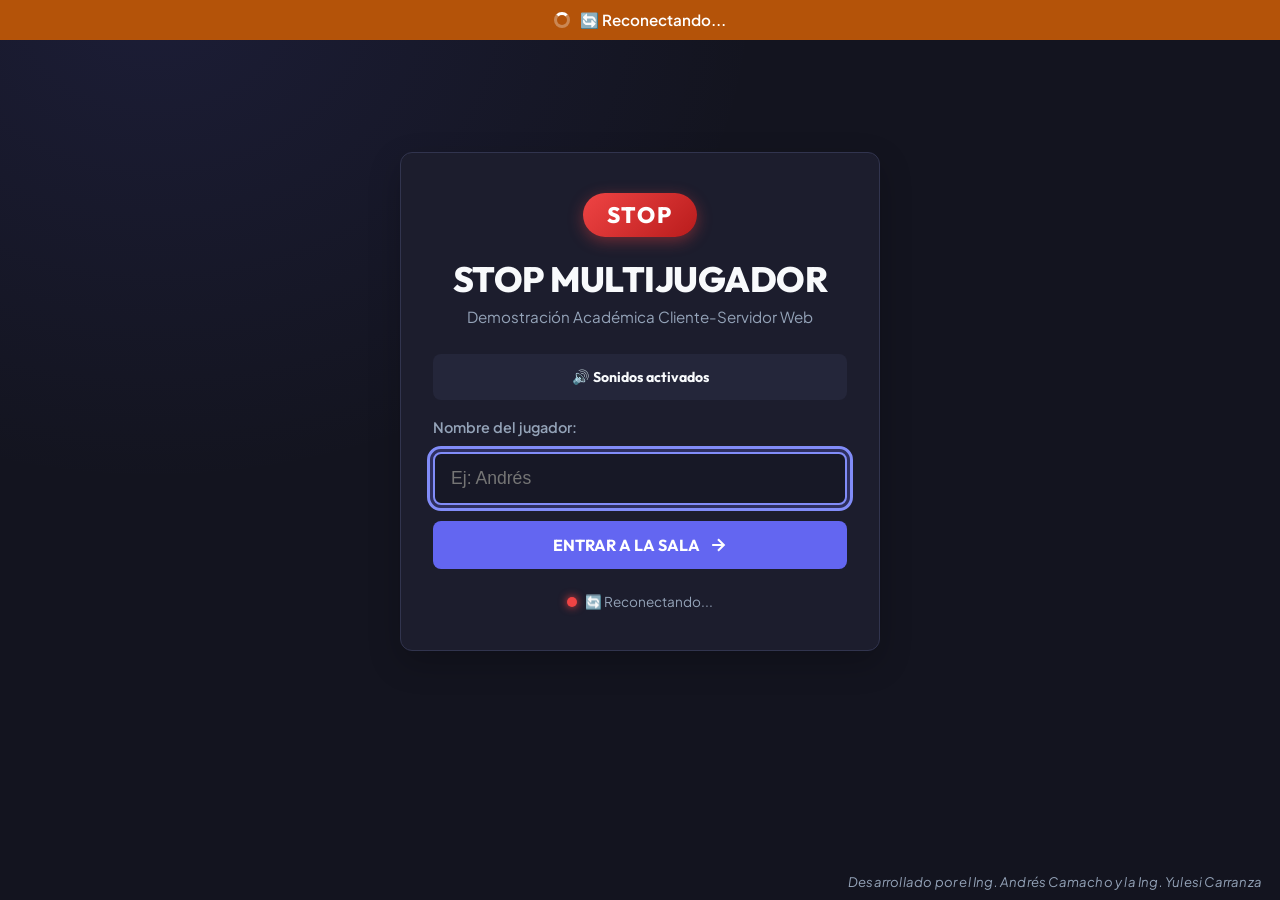
==== commit 8e5db26c: "Actualiza STOP Multijugador a V2" ====
--- a/frontend/index.html
+++ b/frontend/index.html
@@ -14,6 +14,11 @@
 
   <!-- Alerta flotante de estado / error -->
   <div id="toast" class="toast hidden"></div>
+  <div id="efecto-juego" class="efecto-juego hidden" aria-live="assertive">
+    <div class="efecto-emoji" id="efecto-emoji">😂</div>
+    <div class="efecto-titulo" id="efecto-titulo">¡STOP!</div>
+    <div class="efecto-subtitulo" id="efecto-subtitulo"></div>
+  </div>
   <div id="badge-espectador" class="badge-espectador hidden" role="status">👀 ESPECTADOR</div>
   <div id="confirm-stop-modal" class="modal-confirmacion hidden" role="dialog" aria-modal="true" aria-labelledby="titulo-confirmacion-stop">
     <div class="card modal-contenido">
@@ -38,6 +43,7 @@
         <div class="badge-logo">STOP</div>
         <h1 class="titulo-principal">STOP MULTIJUGADOR</h1>
         <p class="subtitulo">Demostración Académica Cliente-Servidor Web</p>
+        <button id="btn-sonido" class="btn btn-secundario btn-sonido" type="button" onclick="alternarSonido()" aria-pressed="true">🔊 Sonidos activados</button>
 
         <form id="form-login" class="form-login" onsubmit="event.preventDefault(); entrarAlJuego();">
           <label for="input-nombre" class="label-input">Nombre del jugador:</label>
@@ -155,7 +161,7 @@
 
         <div class="tarjeta-temporizador" aria-live="polite">
           <span class="total-label">TIEMPO</span>
-          <span class="temporizador-valor" id="temporizador-ronda">01:30</span>
+          <span class="temporizador-valor" id="temporizador-ronda">01:00</span>
         </div>
 
         <!-- Total acumulado del jugador -->
@@ -296,10 +302,11 @@
 
         <div class="card panel-acciones-resultados">
           <h2 id="titulo-accion-resultados">Próxima Ronda</h2>
+          <div id="perfil-mi-jugador" class="perfil-mi-jugador"></div>
           <div id="estadisticas-partida" class="hidden">
-            <h3>Estadísticas de la partida</h3>
+            <h3>📊 Estadísticas finales</h3>
             <div id="estadisticas-generales"></div>
-            <h3>Estadísticas por jugador</h3>
+            <h3>🏅 Logros y estadísticas por jugador</h3>
             <div id="estadisticas-jugadores"></div>
           </div>
           <p class="subtitulo">Los puntos anteriores se conservan acumulados en tu total.</p>
@@ -322,7 +329,7 @@
 
   <!-- CRÉDITO OBLIGATORIO: Visible en todas las pantallas en la esquina inferior derecha -->
   <footer class="creditos-footer">
-    Desarrollado por el Ing. Andrés Camacho y la Ing. Yulesi Carraza
+    Desarrollado por el Ing. Andrés Camacho y la Ing. Yulesi Carranza
   </footer>
 
   <script src="app.js"></script>
--- a/frontend/style.css
+++ b/frontend/style.css
@@ -1239,3 +1239,206 @@
     transition-duration: 0.01ms !important;
   }
 }
+
+/* ==================== EXPERIENCIA DE JUEGO V2 ==================== */
+.btn-sonido {
+  width: 100%;
+  margin-bottom: 18px;
+  font-size: 0.88rem;
+}
+
+.efecto-juego {
+  position: fixed;
+  inset: 0;
+  z-index: 11000;
+  display: grid;
+  place-content: center;
+  justify-items: center;
+  text-align: center;
+  padding: 24px;
+  background: rgba(6, 7, 16, 0.82);
+  backdrop-filter: blur(7px);
+  opacity: 0;
+  visibility: hidden;
+  pointer-events: none;
+}
+
+.efecto-juego.visible {
+  visibility: visible;
+  animation: efectoEntrada 1.5s ease both;
+}
+
+.efecto-emoji {
+  font-size: clamp(5rem, 16vw, 9rem);
+  line-height: 1;
+  filter: drop-shadow(0 12px 25px rgba(0,0,0,.35));
+  animation: emojiGolpe 1.2s cubic-bezier(.2,.9,.25,1.2) both;
+}
+
+.efecto-titulo {
+  margin-top: 14px;
+  font-family: var(--font-heading);
+  font-size: clamp(2.8rem, 9vw, 6rem);
+  font-weight: 900;
+  letter-spacing: 1px;
+  color: white;
+  text-shadow: 0 8px 30px rgba(0,0,0,.45);
+}
+
+.efecto-subtitulo {
+  margin-top: 8px;
+  color: #cbd5e1;
+  font-size: clamp(1rem, 3vw, 1.3rem);
+  font-weight: 700;
+}
+
+.efecto-stop .efecto-titulo { color: #f87171; }
+.efecto-ronda .efecto-titulo { color: var(--gold); }
+
+@keyframes efectoEntrada {
+  0% { opacity: 0; visibility: visible; }
+  15% { opacity: 1; }
+  80% { opacity: 1; }
+  100% { opacity: 0; visibility: hidden; }
+}
+
+@keyframes emojiGolpe {
+  0% { transform: scale(.2) rotate(-18deg); opacity: 0; }
+  55% { transform: scale(1.18) rotate(8deg); opacity: 1; }
+  75% { transform: scale(.94) rotate(-3deg); }
+  100% { transform: scale(1) rotate(0); opacity: 1; }
+}
+
+.temporizador-valor.tiempo-critico {
+  animation: pulsoTiempo .75s ease-in-out infinite;
+  color: var(--stop-red);
+}
+
+@keyframes pulsoTiempo {
+  50% { transform: scale(1.12); text-shadow: 0 0 18px rgba(239,68,68,.45); }
+}
+
+.puntos-entra {
+  display: inline-block;
+  animation: puntosEntrada .7s cubic-bezier(.2,.9,.25,1.2) both;
+}
+
+@keyframes puntosEntrada {
+  0% { opacity: 0; transform: translateY(16px) scale(.65); }
+  60% { opacity: 1; transform: translateY(-4px) scale(1.16); }
+  100% { transform: translateY(0) scale(1); }
+}
+
+.perfil-mi-jugador {
+  display: flex;
+  align-items: center;
+  gap: 16px;
+  margin: 0 0 20px;
+  padding: 18px;
+  background: linear-gradient(135deg, rgba(99,102,241,.14), rgba(245,158,11,.08));
+  border: 1px solid var(--border-focus);
+  border-radius: 14px;
+  min-height: 100px;
+}
+
+.perfil-avatar {
+  width: 58px;
+  height: 58px;
+  flex: 0 0 58px;
+  display: grid;
+  place-items: center;
+  border-radius: 50%;
+  background: linear-gradient(135deg, var(--primary), var(--stop-red));
+  color: white;
+  font: 900 1.6rem var(--font-heading);
+  box-shadow: 0 8px 22px rgba(99,102,241,.28);
+}
+
+.perfil-contenido { min-width: 0; flex: 1; }
+.perfil-titulo, .perfil-metricas { display: flex; align-items: center; justify-content: space-between; gap: 12px; flex-wrap: wrap; }
+.perfil-titulo { font: 800 1.1rem var(--font-heading); }
+.perfil-titulo strong { color: var(--gold); font-size: 1.25rem; }
+.perfil-metricas { justify-content: flex-start; margin-top: 8px; color: var(--text-muted); font-size: .86rem; }
+.perfil-logros { display: flex; flex-wrap: wrap; gap: 7px; margin-top: 10px; }
+
+.chip-logro {
+  display: inline-flex;
+  align-items: center;
+  gap: 5px;
+  padding: 6px 9px;
+  border-radius: 999px;
+  background: var(--bg-card-subtle);
+  border: 1px solid var(--border-color);
+  color: var(--text-main);
+  font-size: .78rem;
+  font-weight: 700;
+}
+
+.estadisticas-logros { margin-top: 12px; }
+
+#estadisticas-generales ul {
+  list-style: none;
+  display: grid;
+  grid-template-columns: repeat(2, minmax(0,1fr));
+  gap: 8px;
+  margin: 12px 0 20px;
+}
+
+#estadisticas-generales li {
+  padding: 10px 12px;
+  background: var(--bg-card-subtle);
+  border: 1px solid var(--border-color);
+  border-radius: 8px;
+  color: var(--text-muted);
+}
+
+.estadistica-jugador {
+  margin-top: 10px;
+  padding: 16px;
+}
+
+.estadistica-jugador h4 { margin-bottom: 9px; color: var(--text-main); }
+.estadistica-jugador ul { padding-left: 18px; color: var(--text-muted); line-height: 1.55; }
+
+.confeti-contenedor {
+  position: fixed;
+  inset: 0;
+  z-index: 10500;
+  pointer-events: none;
+  overflow: hidden;
+}
+
+.confeti-contenedor span {
+  position: absolute;
+  left: var(--x);
+  top: -10vh;
+  font-size: 1.35rem;
+  animation: confetiCaida var(--duracion) ease-in var(--delay) forwards;
+}
+
+@keyframes confetiCaida {
+  0% { transform: translate3d(0, -10vh, 0) rotate(0deg); opacity: 0; }
+  10% { opacity: 1; }
+  100% { transform: translate3d(calc((var(--x) - 50vw) * .15), 115vh, 0) rotate(720deg); opacity: 0; }
+}
+
+.item-jugador-simple strong {
+  transition: transform .2s ease;
+}
+
+.item-jugador-simple:hover strong { transform: scale(1.04); }
+
+@media (max-width: 600px) {
+  #estadisticas-generales ul { grid-template-columns: 1fr; }
+  .perfil-mi-jugador { align-items: flex-start; }
+  .perfil-titulo strong { width: 100%; }
+  .efecto-titulo { font-size: 3.2rem; }
+}
+
+@media (prefers-reduced-motion: reduce) {
+  *, *::before, *::after {
+    animation-duration: .01ms !important;
+    animation-iteration-count: 1 !important;
+    scroll-behavior: auto !important;
+  }
+}
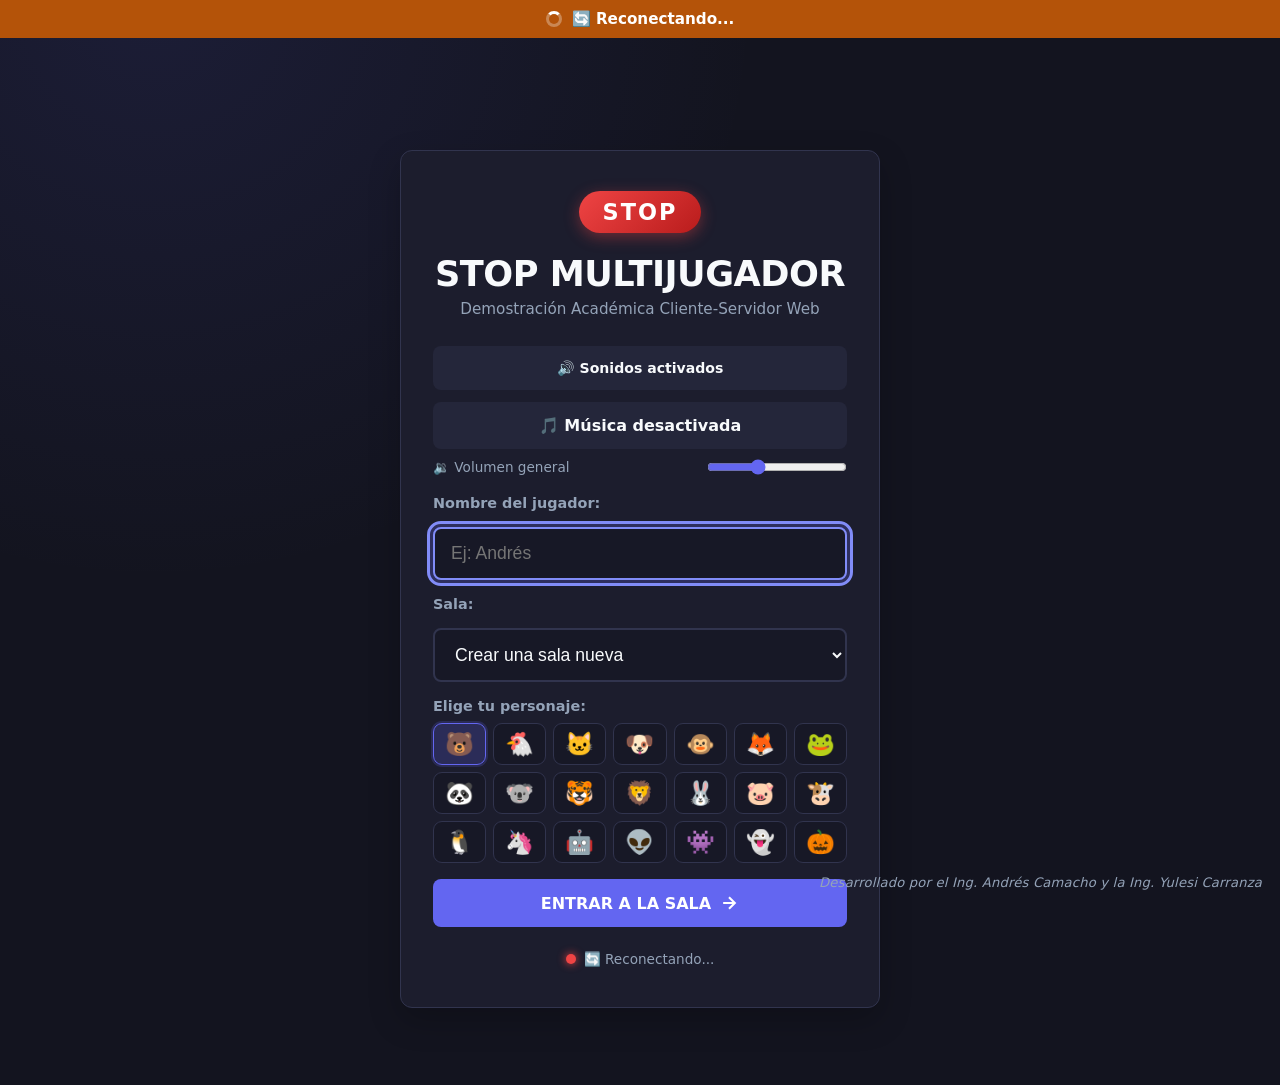
==== commit c9f6e0a9: "Integra STOP Multijugador V4" ====
--- a/frontend/index.html
+++ b/frontend/index.html
@@ -6,9 +6,6 @@
   <title>STOP Multijugador Web</title>
   <link rel="icon" type="image/svg+xml" href="favicon.svg">
   <link rel="stylesheet" href="style.css">
-  <link rel="preconnect" href="https://fonts.googleapis.com">
-  <link rel="preconnect" href="https://fonts.gstatic.com" crossorigin>
-  <link href="https://fonts.googleapis.com/css2?family=Outfit:wght@400;500;600;700;800&family=Plus+Jakarta+Sans:wght@400;500;600;700&display=swap" rel="stylesheet">
 </head>
 <body>
 
@@ -31,8 +28,8 @@
   </div>
 
   <!-- Banner de Reconexión -->
-  <div id="banner-reconnect" class="banner-reconnect hidden">
-    <span class="spinner"></span> 🔄 Reconectando...
+  <div id="banner-reconnect" class="banner-reconnect hidden" role="status" aria-live="polite" aria-atomic="true">
+    <span class="spinner" aria-hidden="true"></span> 🔄 Reconectando...
   </div>
 
   <main class="app-container">
@@ -44,10 +41,31 @@
         <h1 class="titulo-principal">STOP MULTIJUGADOR</h1>
         <p class="subtitulo">Demostración Académica Cliente-Servidor Web</p>
         <button id="btn-sonido" class="btn btn-secundario btn-sonido" type="button" onclick="alternarSonido()" aria-pressed="true">🔊 Sonidos activados</button>
+        <div class="controles-audio">
+          <button id="btn-musica" class="btn btn-secundario" type="button" onclick="alternarMusica()" aria-pressed="false">🎵 Música desactivada</button>
+          <label for="volumen-audio">🔉 Volumen general</label>
+          <input id="volumen-audio" type="range" min="0" max="100" value="35" aria-label="Volumen general">
+        </div>
 
         <form id="form-login" class="form-login" onsubmit="event.preventDefault(); entrarAlJuego();">
           <label for="input-nombre" class="label-input">Nombre del jugador:</label>
           <input type="text" id="input-nombre" class="input-texto" placeholder="Ej: Andrés" maxlength="20" autofocus required autocomplete="off">
+
+          <label for="accion-sala" class="label-input">Sala:</label>
+          <select id="accion-sala" class="input-texto">
+            <option value="crear">Crear una sala nueva</option>
+            <option value="unir">Unirme con un código</option>
+          </select>
+          <div id="campo-codigo-sala" class="campo-codigo-sala hidden">
+            <label for="input-codigo-sala" class="label-input">Código de sala (4 caracteres):</label>
+            <input type="text" id="input-codigo-sala" class="input-texto" placeholder="Ej: 7K4P" maxlength="4" autocomplete="off" autocapitalize="characters" aria-describedby="ayuda-codigo-sala">
+            <small id="ayuda-codigo-sala" class="texto-muted">Pide el código a quien creó la sala.</small>
+          </div>
+
+          <fieldset class="selector-avatares">
+            <legend class="label-input">Elige tu personaje:</legend>
+            <div id="opciones-avatares" class="opciones-avatares" role="group" aria-label="Personajes disponibles"></div>
+          </fieldset>
           
           <button type="submit" id="btn-entrar" class="btn btn-primario">
             <span>ENTRAR A LA SALA</span>
@@ -68,6 +86,7 @@
         <div>
           <h1 class="titulo-seccion">SALA DE ESPERA</h1>
           <p class="subtitulo">Esperando jugadores para comenzar la partida...</p>
+          <p class="codigo-sala-activo">Código para invitar: <strong id="codigo-sala-activo">----</strong></p>
         </div>
         <div class="badge-mi-usuario">
           <span class="user-avatar" id="avatar-mi-usuario">A</span>
@@ -162,6 +181,8 @@
         <div class="tarjeta-temporizador" aria-live="polite">
           <span class="total-label">TIEMPO</span>
           <span class="temporizador-valor" id="temporizador-ronda">01:00</span>
+          <span id="aviso-temporizador" class="aviso-temporizador hidden" aria-hidden="true"></span>
+          <span id="cuenta-regresiva" class="cuenta-regresiva hidden" aria-live="assertive"></span>
         </div>
 
         <!-- Total acumulado del jugador -->
@@ -220,6 +241,9 @@
             <!-- Actualizado dinámicamente -->
           </ul>
 
+          <h3>Mi perfil temporal</h3>
+          <div id="perfil-mi-jugador-ronda" class="perfil-mi-jugador perfil-en-partida" aria-live="polite"></div>
+
           <div class="historial-resumen-box">
             <h3>Historial de Rondas</h3>
             <div id="lista-historial-personal" class="historial-personal-scroll">
@@ -228,6 +252,11 @@
           </div>
         </aside>
       </div>
+
+      <section class="card panel-reacciones" aria-label="Reacciones">
+        <h2>Reacciones</h2>
+        <div id="botones-reacciones" class="botones-reacciones"></div>
+      </section>
     </section>
 
     <!-- ==================== PANTALLA 4: VOTACIÓN ==================== -->
@@ -235,7 +264,7 @@
       <header class="header-resultados">
         <div>
           <span class="badge-ronda" id="badge-ronda-votacion">Ronda 1</span>
-          <h1 class="titulo-seccion">VALIDACIÓN DE RESPUESTAS</h1>
+          <h1 class="titulo-seccion">🗳️ VOTACIÓN</h1>
           <p class="subtitulo">Las respuestas conocidas se validan automáticamente. Solo las que no reconoce el sistema, pero comienzan con la letra correcta, pasan a votación.</p>
         </div>
         <div class="banner-stop-quien" id="banner-stop-votacion">¡STOP!</div>
@@ -294,6 +323,7 @@
           <div id="contenedor-clasificacion" class="clasificacion-lista">
             <p class="texto-muted">La clasificación aparecerá al terminar la ronda.</p>
           </div>
+          <div id="podio-final" class="podio-final hidden" aria-label="Podio final de la partida"></div>
           <h2 style="margin-top:24px;">HISTORIAL DE LA PARTIDA</h2>
           <div id="contenedor-historial-completo" class="historial-completo-lista">
             <!-- Rondas anteriores -->
@@ -305,6 +335,7 @@
           <div id="perfil-mi-jugador" class="perfil-mi-jugador"></div>
           <div id="estadisticas-partida" class="hidden">
             <h3>📊 Estadísticas finales</h3>
+            <div id="rey-del-stop" class="rey-del-stop hidden" aria-live="polite"></div>
             <div id="estadisticas-generales"></div>
             <h3>🏅 Logros y estadísticas por jugador</h3>
             <div id="estadisticas-jugadores"></div>
@@ -327,6 +358,8 @@
 
   </main>
 
+  <div id="reacciones-flotantes" class="reacciones-flotantes" aria-live="polite" aria-atomic="false"></div>
+
   <!-- CRÉDITO OBLIGATORIO: Visible en todas las pantallas en la esquina inferior derecha -->
   <footer class="creditos-footer">
     Desarrollado por el Ing. Andrés Camacho y la Ing. Yulesi Carranza
--- a/frontend/style.css
+++ b/frontend/style.css
@@ -15,8 +15,8 @@
   --text-muted: #94a3b8;
   --text-dim: #64748b;
   --radius: 12px;
-  --font-family: 'Plus Jakarta Sans', system-ui, -apple-system, sans-serif;
-  --font-heading: 'Outfit', sans-serif;
+  --font-family: system-ui, -apple-system, BlinkMacSystemFont, 'Segoe UI', sans-serif;
+  --font-heading: system-ui, -apple-system, BlinkMacSystemFont, 'Segoe UI', sans-serif;
 }
 
 * {
@@ -63,6 +63,29 @@
   background-color: var(--success);
 }
 
+.toast-notificacion-jugador {
+  animation: avisoEntradaJugador .32s cubic-bezier(.2,.9,.25,1.2) both;
+}
+
+.toast-salida {
+  background-color: #475569;
+  animation: avisoSalidaJugador .32s ease-out both;
+}
+
+.toast-reconexion {
+  background-color: #0f766e;
+}
+
+@keyframes avisoEntradaJugador {
+  from { opacity: 0; transform: translateY(-14px) scale(.96); }
+  to { opacity: 1; transform: translateY(0) scale(1); }
+}
+
+@keyframes avisoSalidaJugador {
+  from { opacity: 0; transform: translateX(18px); }
+  to { opacity: 1; transform: translateX(0); }
+}
+
 .toast.hidden {
   opacity: 0;
   transform: translateY(-20px);
@@ -211,6 +234,27 @@
   text-align: left;
 }
 
+.campo-codigo-sala {
+  display: grid;
+  gap: 6px;
+}
+
+.codigo-sala-activo {
+  margin-top: 8px;
+  color: var(--text-muted);
+}
+
+.codigo-sala-activo strong {
+  display: inline-block;
+  margin-left: 6px;
+  padding: 4px 9px;
+  border: 1px dashed var(--border-focus);
+  border-radius: 6px;
+  color: var(--gold);
+  font: 800 1rem var(--font-heading);
+  letter-spacing: .14em;
+}
+
 .label-input {
   font-weight: 600;
   font-size: 0.9rem;
@@ -232,6 +276,152 @@
 .input-texto:focus {
   border-color: var(--border-focus);
   box-shadow: 0 0 0 3px rgba(99, 102, 241, 0.25);
+}
+
+.selector-avatares {
+  border: 0;
+  min-width: 0;
+}
+
+.selector-avatares legend {
+  margin-bottom: 9px;
+}
+
+.opciones-avatares {
+  display: grid;
+  grid-template-columns: repeat(7, minmax(0, 1fr));
+  gap: 7px;
+}
+
+.opcion-avatar {
+  min-width: 0;
+  min-height: 42px;
+  border: 1px solid var(--border-color);
+  border-radius: 9px;
+  background: var(--bg-input);
+  color: var(--text-main);
+  font-size: 1.45rem;
+  cursor: pointer;
+  transition: border-color 0.15s, background-color 0.15s, transform 0.15s;
+}
+
+.opcion-avatar:hover {
+  transform: translateY(-2px);
+  border-color: var(--border-focus);
+}
+
+.opcion-avatar[aria-pressed="true"] {
+  border-color: var(--primary);
+  background: rgba(99, 102, 241, 0.22);
+  box-shadow: 0 0 0 2px rgba(99, 102, 241, 0.2);
+}
+
+.avatar-jugador {
+  display: inline-grid;
+  width: 30px;
+  height: 30px;
+  place-items: center;
+  margin-right: 7px;
+  border-radius: 50%;
+  background: var(--bg-card-subtle);
+  font-size: 1.25rem;
+  vertical-align: middle;
+}
+
+.emocion-automatica {
+  display: inline-grid;
+  width: 23px;
+  height: 23px;
+  place-items: center;
+  margin: 0 4px;
+  border-radius: 50%;
+  background: rgba(99, 102, 241, .16);
+  font-size: .95rem;
+  vertical-align: middle;
+}
+
+.avatar-animado {
+  transform-origin: center bottom;
+}
+
+.avatar-animado[data-avatar="oso"],
+.avatar-animado[data-avatar="rana"] {
+  animation: avatarSalto 2.4s ease-in-out infinite;
+}
+
+.avatar-animado[data-avatar="gallina"] {
+  animation: avatarAlas 1.8s ease-in-out infinite;
+}
+
+.avatar-animado[data-avatar="gato"],
+.avatar-animado[data-avatar="perro"] {
+  animation: avatarCola 2s ease-in-out infinite;
+}
+
+.avatar-animado[data-avatar="conejo"] {
+  animation: avatarOrejas 2s ease-in-out infinite;
+}
+
+.avatar-animado[data-avatar="pinguino"] {
+  animation: avatarBalanceo 2s ease-in-out infinite;
+}
+
+.avatar-animado[data-avatar="fantasma"] {
+  animation: avatarFlotacion 2.5s ease-in-out infinite;
+}
+
+.avatar-animado[data-avatar="robot"] {
+  animation: avatarRobot 2s steps(2, end) infinite;
+}
+
+.avatar-animado.avatar-stop-salto {
+  animation: avatarStopSalto .75s cubic-bezier(.2,.9,.25,1.2) both;
+}
+
+@keyframes avatarStopSalto {
+  0% { transform: translateY(0) scale(1); }
+  45% { transform: translateY(-18px) scale(1.18) rotate(-8deg); }
+  70% { transform: translateY(0) scale(.92) rotate(5deg); }
+  100% { transform: translateY(0) scale(1) rotate(0); }
+}
+
+@keyframes avatarSalto {
+  0%, 78%, 100% { transform: translateY(0); }
+  86% { transform: translateY(-5px); }
+  92% { transform: translateY(0); }
+}
+
+@keyframes avatarAlas {
+  0%, 100% { transform: rotate(0); }
+  25% { transform: rotate(-8deg); }
+  75% { transform: rotate(8deg); }
+}
+
+@keyframes avatarCola {
+  0%, 100% { transform: rotate(0); }
+  30% { transform: rotate(-7deg); }
+  70% { transform: rotate(7deg); }
+}
+
+@keyframes avatarOrejas {
+  0%, 75%, 100% { transform: translateY(0) scaleY(1); }
+  82% { transform: translateY(-2px) scaleY(1.12); }
+}
+
+@keyframes avatarBalanceo {
+  0%, 100% { transform: rotate(0); }
+  35% { transform: rotate(-6deg); }
+  65% { transform: rotate(6deg); }
+}
+
+@keyframes avatarFlotacion {
+  0%, 100% { transform: translateY(0); }
+  50% { transform: translateY(-4px); }
+}
+
+@keyframes avatarRobot {
+  0%, 100% { transform: translateY(0) rotate(0); }
+  50% { transform: translateY(-2px) rotate(3deg); }
 }
 
 .estado-conexion {
@@ -567,6 +757,15 @@
   line-height: 1;
 }
 
+.letra-valor.letra-animando {
+  animation: giroLetra .12s ease-out both;
+}
+
+@keyframes giroLetra {
+  from { opacity: .35; transform: rotateY(85deg) scale(.78); }
+  to { opacity: 1; transform: rotateY(0) scale(1); }
+}
+
 .tarjeta-total-superior {
   text-align: right;
 }
@@ -648,6 +847,70 @@
   padding: 8px 12px;
   background-color: var(--bg-card-subtle);
   border-radius: 6px;
+}
+
+.panel-reacciones {
+  margin-top: 18px;
+}
+
+.panel-reacciones h2 {
+  margin-bottom: 10px;
+  font-size: 1rem;
+}
+
+.botones-reacciones {
+  display: flex;
+  flex-wrap: wrap;
+  gap: 8px;
+}
+
+.boton-reaccion {
+  border: 1px solid var(--border-color);
+  border-radius: 999px;
+  padding: 7px 11px;
+  color: var(--text-main);
+  background: var(--bg-card-subtle);
+  cursor: pointer;
+  transition: transform .15s, border-color .15s;
+}
+
+.boton-reaccion:hover {
+  transform: translateY(-2px);
+  border-color: var(--border-focus);
+}
+
+.reacciones-flotantes {
+  position: fixed;
+  right: 18px;
+  bottom: 64px;
+  z-index: 1100;
+  display: flex;
+  flex-direction: column;
+  align-items: flex-end;
+  gap: 8px;
+  pointer-events: none;
+}
+
+.reaccion-flotante {
+  max-width: min(360px, calc(100vw - 36px));
+  padding: 10px 15px;
+  border: 1px solid var(--border-focus);
+  border-radius: 999px;
+  background: var(--bg-card);
+  color: var(--text-main);
+  box-shadow: 0 8px 24px rgba(0, 0, 0, .35);
+  animation: reaccionEntrada .2s ease-out both;
+}
+
+.reaccion-flotante.saliendo {
+  opacity: 0;
+  transform: translateY(8px);
+  transition: opacity .2s, transform .2s;
+}
+
+@keyframes reaccionEntrada {
+  from { opacity: 0; transform: translateY(8px) scale(.96); }
+  to { opacity: 1; transform: translateY(0) scale(1); }
 }
 
 .historial-resumen-box h3 {
@@ -920,6 +1183,12 @@
 .detalle-diez { color: var(--success); }
 .detalle-cinco { color: var(--gold); }
 .detalle-cero { color: var(--text-dim); }
+.resultado-actualizando { animation: resultadoActualizar .22s ease-out; }
+
+@keyframes resultadoActualizar {
+  from { opacity: .35; transform: translateY(4px); }
+  to { opacity: 1; transform: translateY(0); }
+}
 
 @media (max-width: 700px) {
   .votacion-cabecera {
@@ -954,6 +1223,69 @@
 .item-clasificacion.clasificacion-yo {
   border-color: var(--border-focus);
   background: rgba(99, 102, 241, 0.12);
+}
+
+.podio-final {
+  display: grid;
+  grid-template-columns: repeat(3, minmax(0, 1fr));
+  align-items: end;
+  gap: 8px;
+  min-height: 190px;
+  margin-top: 16px;
+}
+
+.podio-puesto {
+  display: flex;
+  min-width: 0;
+  flex-direction: column;
+  align-items: center;
+  justify-content: flex-end;
+  gap: 6px;
+  padding: 12px 6px;
+  overflow-wrap: anywhere;
+  text-align: center;
+  background: var(--bg-card-subtle);
+  border: 1px solid var(--border-color);
+  border-radius: 12px 12px 6px 6px;
+}
+
+.podio-puesto-1 { grid-column: 2; min-height: 180px; }
+.podio-puesto-2 { grid-column: 1; min-height: 145px; }
+.podio-puesto-3 { grid-column: 3; min-height: 125px; }
+.podio-ganador { border-color: var(--gold); background: linear-gradient(160deg, rgba(245, 158, 11, .2), var(--bg-card-subtle)); }
+.podio-medalla { font-size: 1.5rem; }
+.podio-corona { color: var(--gold); font-size: .78rem; font-weight: 800; }
+.podio-personaje { display: inline-grid; place-items: center; animation: salto-podio 1.25s ease-in-out infinite; }
+.avatar-podio { width: 44px; height: 44px; margin: 0; font-size: 1.8rem; }
+.podio-puesto strong { max-width: 100%; }
+.podio-puntos { color: var(--gold); font-size: .85rem; font-weight: 800; }
+
+.rey-del-stop {
+  display: flex;
+  align-items: center;
+  justify-content: center;
+  gap: 14px;
+  margin: 12px 0 18px;
+  padding: 14px;
+  border: 1px solid var(--gold);
+  border-radius: 14px;
+  background: linear-gradient(120deg, rgba(245, 158, 11, .2), rgba(99, 102, 241, .12));
+  animation: rey-stop-resplandor 1.8s ease-in-out infinite alternate;
+}
+
+.rey-stop-personaje { display: inline-grid; place-items: center; animation: salto-podio 1.1s ease-in-out infinite; }
+.avatar-rey-stop { width: 52px; height: 52px; margin: 0; font-size: 2rem; }
+.rey-stop-texto { display: grid; gap: 4px; text-align: left; }
+.rey-stop-texto strong { color: var(--gold); font-size: 1rem; }
+
+@keyframes rey-stop-resplandor {
+  from { box-shadow: 0 0 8px rgba(245, 158, 11, .12); }
+  to { box-shadow: 0 0 24px rgba(245, 158, 11, .36); }
+}
+
+@keyframes salto-podio {
+  0%, 100% { transform: translateY(0); }
+  50% { transform: translateY(-7px); }
 }
 
 /* Refinamientos responsive y estados de interacción */
@@ -1246,6 +1578,19 @@
   margin-bottom: 18px;
   font-size: 0.88rem;
 }
+
+.controles-audio {
+  display: grid;
+  grid-template-columns: 1fr auto;
+  align-items: center;
+  gap: 10px 14px;
+  margin: -6px 0 20px;
+  text-align: left;
+}
+
+.controles-audio #btn-musica { grid-column: 1 / -1; }
+.controles-audio label { color: var(--text-muted); font-size: 0.85rem; }
+.controles-audio input[type="range"] { width: 140px; accent-color: var(--primary); }
 
 .efecto-juego {
   position: fixed;
@@ -1294,6 +1639,8 @@
 
 .efecto-stop .efecto-titulo { color: #f87171; }
 .efecto-ronda .efecto-titulo { color: var(--gold); }
+.efecto-logro .efecto-titulo { color: var(--gold); }
+.efecto-logro .efecto-subtitulo { max-width: min(80vw, 720px); }
 
 @keyframes efectoEntrada {
   0% { opacity: 0; visibility: visible; }
@@ -1314,6 +1661,21 @@
   color: var(--stop-red);
 }
 
+.aviso-temporizador {
+  color: #fbbf24;
+  font-size: 1rem;
+  line-height: 1;
+}
+
+.cuenta-regresiva {
+  color: var(--stop-red);
+  font: 900 1.25rem var(--font-heading);
+  line-height: 1;
+  animation: pulsoTiempo .45s ease-in-out infinite;
+}
+
+.efecto-tiempo .efecto-titulo { color: var(--stop-red); }
+
 @keyframes pulsoTiempo {
   50% { transform: scale(1.12); text-shadow: 0 0 18px rgba(239,68,68,.45); }
 }
@@ -1321,6 +1683,24 @@
 .puntos-entra {
   display: inline-block;
   animation: puntosEntrada .7s cubic-bezier(.2,.9,.25,1.2) both;
+}
+
+.puntos-volando {
+  position: fixed;
+  z-index: 11001;
+  color: var(--success);
+  font-size: .9rem;
+  font-weight: 900;
+  pointer-events: none;
+  text-shadow: 0 2px 10px rgba(16, 185, 129, .45);
+  transition: transform .72s cubic-bezier(.2,.8,.2,1), opacity .72s ease;
+  will-change: transform, opacity;
+}
+
+.puntos-recibe { animation: marcadorRecibe .55s ease-out; }
+
+@keyframes marcadorRecibe {
+  45% { color: var(--gold); transform: scale(1.2); text-shadow: 0 0 16px rgba(245, 158, 11, .55); }
 }
 
 @keyframes puntosEntrada {
@@ -1361,6 +1741,25 @@
 .perfil-metricas { justify-content: flex-start; margin-top: 8px; color: var(--text-muted); font-size: .86rem; }
 .perfil-logros { display: flex; flex-wrap: wrap; gap: 7px; margin-top: 10px; }
 
+.perfil-en-partida {
+  margin: 10px 0 18px;
+  padding: 12px;
+  gap: 10px;
+}
+
+.perfil-en-partida .perfil-avatar {
+  width: 46px;
+  height: 46px;
+  flex-basis: 46px;
+  font-size: 1.3rem;
+}
+
+.perfil-en-partida .perfil-titulo { font-size: .95rem; }
+.perfil-en-partida .perfil-titulo strong { font-size: 1rem; }
+.perfil-en-partida .perfil-metricas { gap: 6px 10px; font-size: .78rem; }
+.perfil-en-partida .perfil-logros { gap: 5px; }
+.perfil-en-partida .chip-logro { padding: 4px 7px; font-size: .7rem; }
+
 .chip-logro {
   display: inline-flex;
   align-items: center;
@@ -1416,6 +1815,8 @@
   animation: confetiCaida var(--duracion) ease-in var(--delay) forwards;
 }
 
+.confeti-contenedor span:nth-child(3n) { font-size: 1rem; }
+
 @keyframes confetiCaida {
   0% { transform: translate3d(0, -10vh, 0) rotate(0deg); opacity: 0; }
   10% { opacity: 1; }
@@ -1430,6 +1831,7 @@
 
 @media (max-width: 600px) {
   #estadisticas-generales ul { grid-template-columns: 1fr; }
+  .rey-del-stop { justify-content: flex-start; }
   .perfil-mi-jugador { align-items: flex-start; }
   .perfil-titulo strong { width: 100%; }
   .efecto-titulo { font-size: 3.2rem; }
@@ -1441,4 +1843,6 @@
     animation-iteration-count: 1 !important;
     scroll-behavior: auto !important;
   }
-}
+
+  .confeti-contenedor { display: none; }
+}
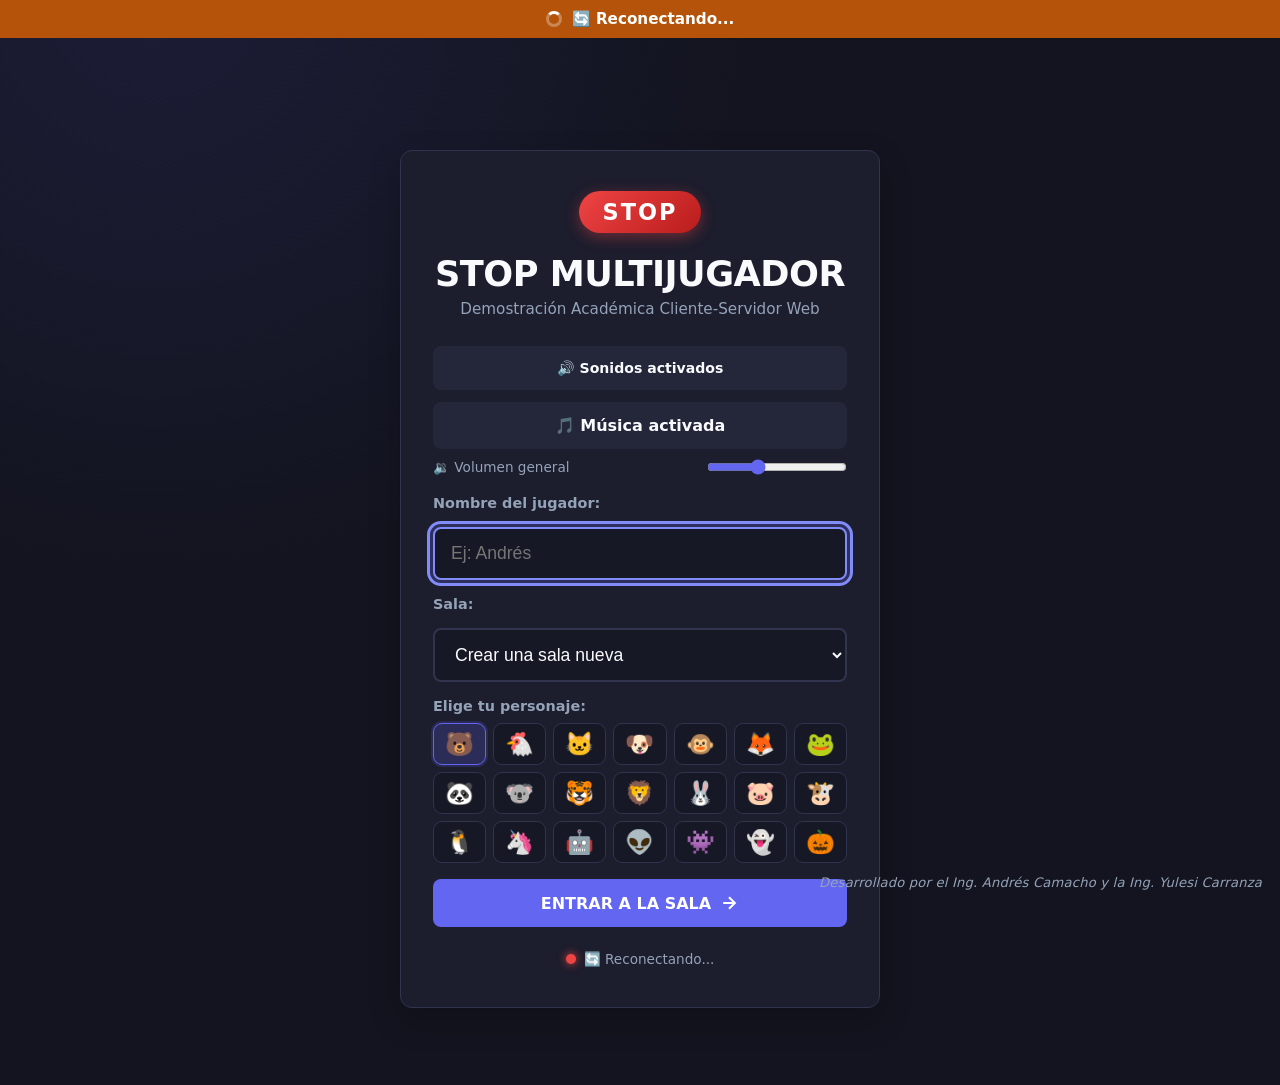
==== commit 3f375b2c: "V5: correcciones completas y mejoras" ====
--- a/frontend/index.html
+++ b/frontend/index.html
@@ -42,7 +42,7 @@
         <p class="subtitulo">Demostración Académica Cliente-Servidor Web</p>
         <button id="btn-sonido" class="btn btn-secundario btn-sonido" type="button" onclick="alternarSonido()" aria-pressed="true">🔊 Sonidos activados</button>
         <div class="controles-audio">
-          <button id="btn-musica" class="btn btn-secundario" type="button" onclick="alternarMusica()" aria-pressed="false">🎵 Música desactivada</button>
+          <button id="btn-musica" class="btn btn-secundario" type="button" onclick="alternarMusica()" aria-pressed="true">🎵 Música activada</button>
           <label for="volumen-audio">🔉 Volumen general</label>
           <input id="volumen-audio" type="range" min="0" max="100" value="35" aria-label="Volumen general">
         </div>
@@ -58,7 +58,7 @@
           </select>
           <div id="campo-codigo-sala" class="campo-codigo-sala hidden">
             <label for="input-codigo-sala" class="label-input">Código de sala (4 caracteres):</label>
-            <input type="text" id="input-codigo-sala" class="input-texto" placeholder="Ej: 7K4P" maxlength="4" autocomplete="off" autocapitalize="characters" aria-describedby="ayuda-codigo-sala">
+            <input type="text" id="input-codigo-sala" class="input-texto" placeholder="Ej: AB3C" maxlength="4" autocomplete="off" autocapitalize="characters" aria-describedby="ayuda-codigo-sala">
             <small id="ayuda-codigo-sala" class="texto-muted">Pide el código a quien creó la sala.</small>
           </div>
 
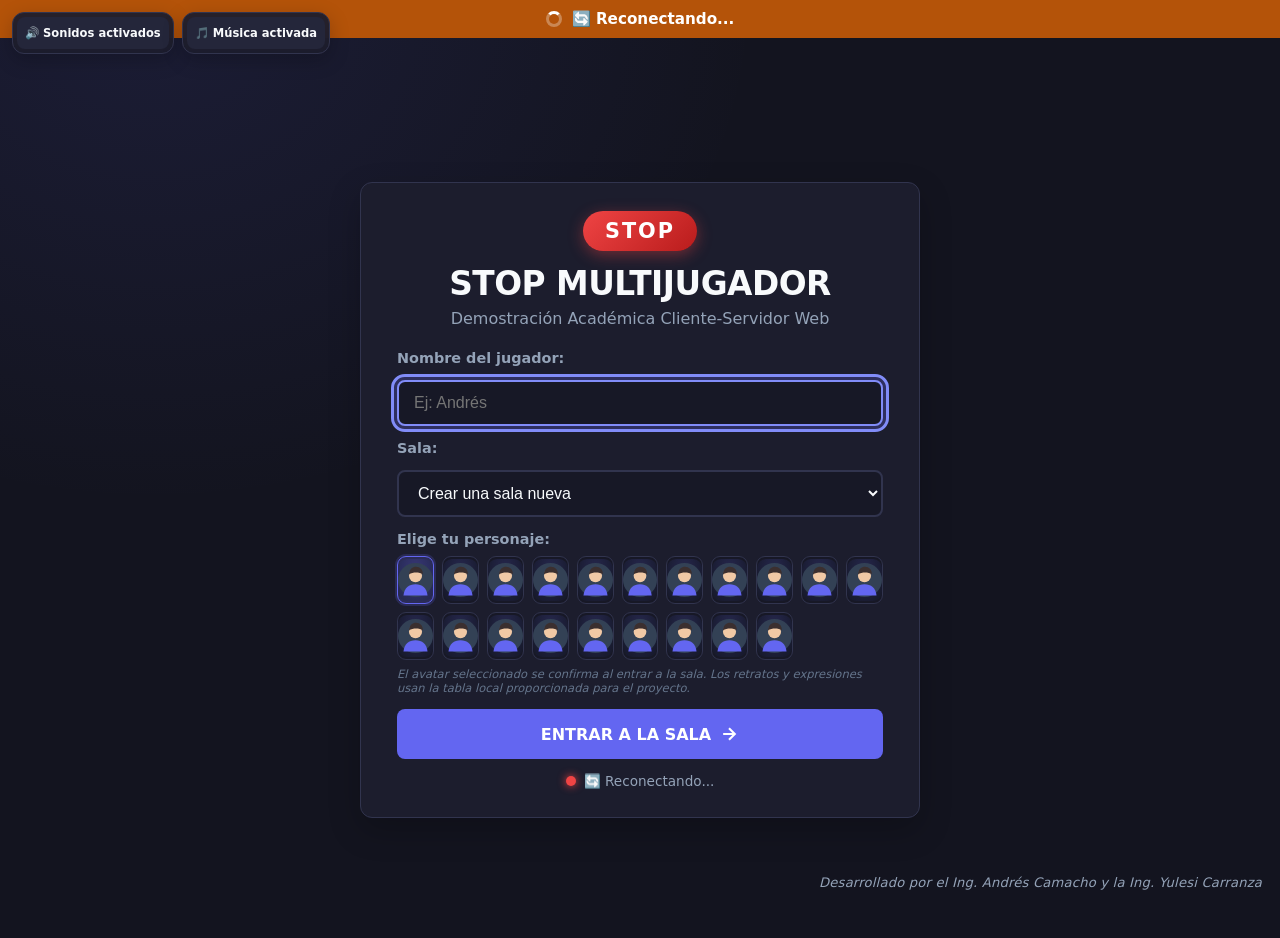
==== commit 9c676e57: "Publica mejoras V6 de STOP Multijugador" ====
--- a/frontend/index.html
+++ b/frontend/index.html
@@ -5,9 +5,34 @@
   <meta name="viewport" content="width=device-width, initial-scale=1.0">
   <title>STOP Multijugador Web</title>
   <link rel="icon" type="image/svg+xml" href="favicon.svg">
-  <link rel="stylesheet" href="style.css">
+  <link rel="stylesheet" href="style.css?v=20261009-login-code1">
 </head>
 <body>
+
+  <audio id="musica-fondo" src="/audio/background.mp3" loop preload="none"></audio>
+  <aside id="controles-audio-globales" class="controles-audio-globales" aria-label="Controles de música y sonidos">
+    <div class="badge-mi-usuario hidden" aria-live="polite">
+      <img class="user-avatar avatar-imagen" id="avatar-mi-usuario" alt="Avatar del jugador">
+      <div>
+        <div class="user-nombre" id="label-mi-nombre">Mi Nombre</div>
+        <div class="user-rol" id="label-mi-rol">Jugador</div>
+      </div>
+    </div>
+    <div class="control-audio-global">
+      <button id="btn-sonido" class="btn btn-secundario" type="button" onclick="alternarSonido()" aria-pressed="true" aria-controls="panel-volumen-sonido" aria-expanded="false">🔊 Sonidos activados</button>
+      <div id="panel-volumen-sonido" class="panel-volumen-audio" hidden>
+        <label for="volumen-sonido">Volumen de sonidos</label>
+        <input id="volumen-sonido" type="range" min="0" max="100" value="35" aria-label="Volumen de sonidos">
+      </div>
+    </div>
+    <div class="control-audio-global">
+      <button id="btn-musica" class="btn btn-secundario" type="button" onclick="alternarMusica()" aria-pressed="true" aria-controls="panel-volumen-musica" aria-expanded="false">🎵 Música activada</button>
+      <div id="panel-volumen-musica" class="panel-volumen-audio" hidden>
+        <label for="volumen-musica">Volumen de música</label>
+        <input id="volumen-musica" type="range" min="0" max="100" value="35" aria-label="Volumen de música">
+      </div>
+    </div>
+  </aside>
 
   <!-- Alerta flotante de estado / error -->
   <div id="toast" class="toast hidden"></div>
@@ -40,13 +65,6 @@
         <div class="badge-logo">STOP</div>
         <h1 class="titulo-principal">STOP MULTIJUGADOR</h1>
         <p class="subtitulo">Demostración Académica Cliente-Servidor Web</p>
-        <button id="btn-sonido" class="btn btn-secundario btn-sonido" type="button" onclick="alternarSonido()" aria-pressed="true">🔊 Sonidos activados</button>
-        <div class="controles-audio">
-          <button id="btn-musica" class="btn btn-secundario" type="button" onclick="alternarMusica()" aria-pressed="true">🎵 Música activada</button>
-          <label for="volumen-audio">🔉 Volumen general</label>
-          <input id="volumen-audio" type="range" min="0" max="100" value="35" aria-label="Volumen general">
-        </div>
-
         <form id="form-login" class="form-login" onsubmit="event.preventDefault(); entrarAlJuego();">
           <label for="input-nombre" class="label-input">Nombre del jugador:</label>
           <input type="text" id="input-nombre" class="input-texto" placeholder="Ej: Andrés" maxlength="20" autofocus required autocomplete="off">
@@ -65,8 +83,9 @@
           <fieldset class="selector-avatares">
             <legend class="label-input">Elige tu personaje:</legend>
             <div id="opciones-avatares" class="opciones-avatares" role="group" aria-label="Personajes disponibles"></div>
+            <small class="texto-muted">El avatar seleccionado se confirma al entrar a la sala. Los retratos y expresiones usan la tabla local proporcionada para el proyecto.</small>
           </fieldset>
-          
+
           <button type="submit" id="btn-entrar" class="btn btn-primario">
             <span>ENTRAR A LA SALA</span>
             <svg width="20" height="20" viewBox="0 0 24 24" fill="none" stroke="currentColor" stroke-width="2.5"><path d="M5 12h14M12 5l7 7-7 7"/></svg>
@@ -88,13 +107,6 @@
           <p class="subtitulo">Esperando jugadores para comenzar la partida...</p>
           <p class="codigo-sala-activo">Código para invitar: <strong id="codigo-sala-activo">----</strong></p>
         </div>
-        <div class="badge-mi-usuario">
-          <span class="user-avatar" id="avatar-mi-usuario">A</span>
-          <div>
-            <div class="user-nombre" id="label-mi-nombre">Mi Nombre</div>
-            <div class="user-rol" id="label-mi-rol">Jugador</div>
-          </div>
-        </div>
       </header>
 
       <div class="layout-dos-columnas">
@@ -111,14 +123,6 @@
         <!-- Panel de Control y Reglas -->
         <div class="card panel-info">
           <h2>Información de la Partida</h2>
-          <div class="info-host-box">
-            <span class="corona-icon">👑</span>
-            <div>
-              <span class="info-host-label">Anfitrión actual:</span>
-              <strong id="nombre-anfitrion" class="info-host-nombre">Esperando...</strong>
-            </div>
-          </div>
-
           <div class="reglas-box">
             <h3>Reglas del STOP:</h3>
             <ul>
@@ -129,7 +133,7 @@
               <li><strong>5 pts:</strong> Palabra válida pero repetida.</li>
               <li><strong>0 pts:</strong> Palabra vacía o que no empieza con la letra.</li>
               <li>Si el sistema reconoce una respuesta, se valida automáticamente.</li>
-              <li>Si no la reconoce pero comienza con la letra, los jugadores la validan por votación.</li>
+              <li>Si no la reconoce pero comienza con la letra, pasa a votación; el sistema nunca la rechaza por no conocerla.</li>
             </ul>
           </div>
 
@@ -141,14 +145,15 @@
               <option>8</option><option>9</option><option>10</option>
             </select>
             <p id="error-config-rondas" class="texto-aviso hidden" role="alert"></p>
-            <p>Categorías (mínimo 3):</p>
-            <div id="config-categorias" class="config-categorias">
-              <label><input type="checkbox" value="nombre" checked> Nombre</label>
-              <label><input type="checkbox" value="apellido" checked> Apellido</label>
-              <label><input type="checkbox" value="ciudad" checked> Ciudad</label>
-              <label><input type="checkbox" value="fruta" checked> Fruta</label>
-              <label><input type="checkbox" value="animal" checked> Animal</label>
-              <label><input type="checkbox" value="cosa" checked> Cosa</label>
+            <p>Categorías (mínimo 3, máximo 12):</p>
+            <div id="config-categorias" class="config-categorias"></div>
+            <div class="agregar-categoria-personalizada">
+              <label for="input-nueva-categoria">Agregar categoría personalizada:</label>
+              <div class="fila-agregar-categoria">
+                <input id="input-nueva-categoria" class="input-texto" type="text" maxlength="40" placeholder="Ej.: Superhéroe, profesión, película..." autocomplete="off">
+                <button id="btn-agregar-categoria" class="btn btn-secundario" type="button" onclick="agregarCategoriaPersonalizada()">+ AGREGAR</button>
+              </div>
+              <small class="texto-muted">Las categorías personalizadas no se validan con diccionario: si cumplen la letra, siempre pasan a votación.</small>
             </div>
             <button id="btn-guardar-configuracion" class="btn btn-secundario" type="button" onclick="guardarConfiguracion()">GUARDAR CONFIGURACIÓN</button>
             <p id="resumen-configuracion" class="texto-muted"></p>
@@ -172,66 +177,32 @@
           <h1 class="titulo-juego">STOP MULTIJUGADOR</h1>
         </div>
 
-        <!-- Tarjeta de Letra de la Ronda -->
-        <div class="tarjeta-letra">
-          <span class="letra-label">LETRA</span>
-          <span class="letra-valor" id="letra-ronda">?</span>
-        </div>
-
-        <div class="tarjeta-temporizador" aria-live="polite">
-          <span class="total-label">TIEMPO</span>
-          <span class="temporizador-valor" id="temporizador-ronda">01:00</span>
-          <span id="aviso-temporizador" class="aviso-temporizador hidden" aria-hidden="true"></span>
-          <span id="cuenta-regresiva" class="cuenta-regresiva hidden" aria-live="assertive"></span>
-        </div>
-
-        <!-- Total acumulado del jugador -->
-        <div class="tarjeta-total-superior">
-          <span class="total-label">MI TOTAL</span>
-          <span class="total-valor" id="total-jugador-juego">0 pts</span>
+        <div class="header-estadisticas-ronda">
+          <!-- Tarjeta de Letra de la Ronda -->
+          <div class="tarjeta-letra">
+            <span class="letra-label">LETRA</span>
+            <span class="letra-valor" id="letra-ronda">?</span>
+          </div>
+
+          <div class="tarjeta-temporizador" aria-live="polite">
+            <span class="total-label">TIEMPO</span>
+            <span class="temporizador-valor" id="temporizador-ronda">01:00</span>
+            <span id="aviso-temporizador" class="aviso-temporizador hidden" aria-hidden="true"></span>
+            <span id="cuenta-regresiva" class="cuenta-regresiva hidden" aria-live="assertive"></span>
+          </div>
+
+          <!-- Total acumulado del jugador -->
+          <div class="tarjeta-total-superior">
+            <span class="total-label">MI TOTAL</span>
+            <span class="total-valor" id="total-jugador-juego">0 pts</span>
+          </div>
         </div>
       </header>
 
       <div class="layout-juego">
         <!-- Formulario de Categorías -->
         <div class="card panel-formulario">
-          <div class="formulario-grid">
-            <div class="campo-categoria">
-              <label for="cat-nombre">1. Nombre</label>
-              <input type="text" id="cat-nombre" class="input-categoria" placeholder="Escribe un nombre..." autocomplete="off">
-            </div>
-
-            <div class="campo-categoria">
-              <label for="cat-apellido">2. Apellido</label>
-              <input type="text" id="cat-apellido" class="input-categoria" placeholder="Escribe un apellido..." autocomplete="off">
-            </div>
-
-            <div class="campo-categoria">
-              <label for="cat-ciudad">3. Ciudad</label>
-              <input type="text" id="cat-ciudad" class="input-categoria" placeholder="Escribe una ciudad..." autocomplete="off">
-            </div>
-
-            <div class="campo-categoria">
-              <label for="cat-fruta">4. Fruta</label>
-              <input type="text" id="cat-fruta" class="input-categoria" placeholder="Escribe una fruta..." autocomplete="off">
-            </div>
-
-            <div class="campo-categoria">
-              <label for="cat-animal">5. Animal</label>
-              <input type="text" id="cat-animal" class="input-categoria" placeholder="Escribe un animal..." autocomplete="off">
-            </div>
-
-            <div class="campo-categoria">
-              <label for="cat-cosa">6. Cosa</label>
-              <input type="text" id="cat-cosa" class="input-categoria" placeholder="Escribe una cosa u objeto..." autocomplete="off">
-            </div>
-          </div>
-
-          <div class="contenedor-btn-stop">
-            <button id="btn-stop" class="btn btn-stop" onclick="enviarStop()">
-              <span>¡STOP!</span>
-            </button>
-          </div>
+          <div id="contenedor-campos-categorias" class="formulario-grid" aria-live="polite"></div>
         </div>
 
         <!-- Sidebar de Jugadores en Partida -->
@@ -243,12 +214,10 @@
 
           <h3>Mi perfil temporal</h3>
           <div id="perfil-mi-jugador-ronda" class="perfil-mi-jugador perfil-en-partida" aria-live="polite"></div>
-
-          <div class="historial-resumen-box">
-            <h3>Historial de Rondas</h3>
-            <div id="lista-historial-personal" class="historial-personal-scroll">
-              <p class="texto-muted">Sin rondas finalizadas</p>
-            </div>
+          <div class="contenedor-btn-stop">
+            <button id="btn-stop" class="btn btn-stop" onclick="enviarStop()">
+              <span>¡STOP!</span>
+            </button>
           </div>
         </aside>
       </div>
@@ -265,7 +234,7 @@
         <div>
           <span class="badge-ronda" id="badge-ronda-votacion">Ronda 1</span>
           <h1 class="titulo-seccion">🗳️ VOTACIÓN</h1>
-          <p class="subtitulo">Las respuestas conocidas se validan automáticamente. Solo las que no reconoce el sistema, pero comienzan con la letra correcta, pasan a votación.</p>
+          <p class="subtitulo">Las respuestas conocidas se validan automáticamente. Toda respuesta que empiece con la letra y no esté reconocida pasa a votación; el sistema no la rechaza por desconocerla.</p>
         </div>
         <div class="banner-stop-quien" id="banner-stop-votacion">¡STOP!</div>
       </header>
@@ -297,17 +266,7 @@
         <div class="tabla-scroll">
           <table class="tabla-stop">
             <thead>
-              <tr>
-                <th>Jugador</th>
-                <th data-cat="nombre">Nombre</th>
-                <th data-cat="apellido">Apellido</th>
-                <th data-cat="ciudad">Ciudad</th>
-                <th data-cat="fruta">Fruta</th>
-                <th data-cat="animal">Animal</th>
-                <th data-cat="cosa">Cosa</th>
-                <th>Puntos de la ronda</th>
-                <th>Total acumulado</th>
-              </tr>
+              <tr id="encabezado-resultados"></tr>
             </thead>
             <tbody id="tbody-resultados">
               <!-- Renderizado de filas -->
@@ -324,10 +283,6 @@
             <p class="texto-muted">La clasificación aparecerá al terminar la ronda.</p>
           </div>
           <div id="podio-final" class="podio-final hidden" aria-label="Podio final de la partida"></div>
-          <h2 style="margin-top:24px;">HISTORIAL DE LA PARTIDA</h2>
-          <div id="contenedor-historial-completo" class="historial-completo-lista">
-            <!-- Rondas anteriores -->
-          </div>
         </div>
 
         <div class="card panel-acciones-resultados">
@@ -365,6 +320,7 @@
     Desarrollado por el Ing. Andrés Camacho y la Ing. Yulesi Carranza
   </footer>
 
-  <script src="app.js"></script>
+  <script src="avatar-catalog.js?v=20261009-dragonball2"></script>
+  <script src="app.js?v=20261009-color-siempre-activo1"></script>
 </body>
 </html>
--- a/frontend/style.css
+++ b/frontend/style.css
@@ -51,7 +51,7 @@
   border-radius: 8px;
   box-shadow: 0 10px 25px rgba(0, 0, 0, 0.4);
   font-weight: 600;
-  z-index: 9999;
+  z-index: 20000;
   transition: opacity 0.3s, transform 0.3s;
 }
 
@@ -145,6 +145,9 @@
 
 .badge-espectador.hidden { display: none; }
 
+/* El rol de espectador ya aparece junto a los controles de audio. */
+#badge-espectador { display: none; }
+
 .spinner {
   width: 16px;
   height: 16px;
@@ -289,13 +292,13 @@
 
 .opciones-avatares {
   display: grid;
-  grid-template-columns: repeat(7, minmax(0, 1fr));
+  grid-template-columns: repeat(10, minmax(0, 1fr));
   gap: 7px;
 }
 
 .opcion-avatar {
   min-width: 0;
-  min-height: 42px;
+  min-height: 48px;
   border: 1px solid var(--border-color);
   border-radius: 9px;
   background: var(--bg-input);
@@ -305,6 +308,19 @@
   transition: border-color 0.15s, background-color 0.15s, transform 0.15s;
 }
 
+.avatar-opcion-imagen {
+  display: block;
+  width: 42px;
+  height: 42px;
+  max-width: 100%;
+  margin: 2px auto;
+  border-radius: 9px;
+  object-fit: contain;
+  background: radial-gradient(ellipse at 50% 28%, rgba(99, 102, 241, .2), rgba(15, 23, 42, .25));
+}
+
+.selector-avatares > .texto-muted { display: block; margin-top: 7px; font-size: .72rem; }
+
 .opcion-avatar:hover {
   transform: translateY(-2px);
   border-color: var(--border-focus);
@@ -317,112 +333,44 @@
 }
 
 .avatar-jugador {
-  display: inline-grid;
-  width: 30px;
-  height: 30px;
-  place-items: center;
+  display: inline-block;
+  width: 34px;
+  height: 34px;
   margin-right: 7px;
-  border-radius: 50%;
-  background: var(--bg-card-subtle);
-  font-size: 1.25rem;
+  border-radius: 8px;
+  background: radial-gradient(ellipse at 50% 28%, rgba(99, 102, 241, .18), var(--bg-card-subtle));
+  object-fit: contain;
   vertical-align: middle;
 }
 
-.emocion-automatica {
-  display: inline-grid;
-  width: 23px;
-  height: 23px;
-  place-items: center;
-  margin: 0 4px;
-  border-radius: 50%;
-  background: rgba(99, 102, 241, .16);
-  font-size: .95rem;
-  vertical-align: middle;
-}
+.avatar-imagen { object-fit: contain; }
 
 .avatar-animado {
   transform-origin: center bottom;
 }
 
-.avatar-animado[data-avatar="oso"],
-.avatar-animado[data-avatar="rana"] {
-  animation: avatarSalto 2.4s ease-in-out infinite;
-}
-
-.avatar-animado[data-avatar="gallina"] {
-  animation: avatarAlas 1.8s ease-in-out infinite;
-}
-
-.avatar-animado[data-avatar="gato"],
-.avatar-animado[data-avatar="perro"] {
-  animation: avatarCola 2s ease-in-out infinite;
-}
-
-.avatar-animado[data-avatar="conejo"] {
-  animation: avatarOrejas 2s ease-in-out infinite;
-}
-
-.avatar-animado[data-avatar="pinguino"] {
-  animation: avatarBalanceo 2s ease-in-out infinite;
-}
-
-.avatar-animado[data-avatar="fantasma"] {
-  animation: avatarFlotacion 2.5s ease-in-out infinite;
-}
-
-.avatar-animado[data-avatar="robot"] {
-  animation: avatarRobot 2s steps(2, end) infinite;
-}
-
-.avatar-animado.avatar-stop-salto {
-  animation: avatarStopSalto .75s cubic-bezier(.2,.9,.25,1.2) both;
-}
-
-@keyframes avatarStopSalto {
-  0% { transform: translateY(0) scale(1); }
-  45% { transform: translateY(-18px) scale(1.18) rotate(-8deg); }
-  70% { transform: translateY(0) scale(.92) rotate(5deg); }
-  100% { transform: translateY(0) scale(1) rotate(0); }
-}
-
-@keyframes avatarSalto {
-  0%, 78%, 100% { transform: translateY(0); }
-  86% { transform: translateY(-5px); }
-  92% { transform: translateY(0); }
-}
-
-@keyframes avatarAlas {
-  0%, 100% { transform: rotate(0); }
-  25% { transform: rotate(-8deg); }
-  75% { transform: rotate(8deg); }
-}
-
-@keyframes avatarCola {
-  0%, 100% { transform: rotate(0); }
-  30% { transform: rotate(-7deg); }
-  70% { transform: rotate(7deg); }
-}
-
-@keyframes avatarOrejas {
-  0%, 75%, 100% { transform: translateY(0) scaleY(1); }
-  82% { transform: translateY(-2px) scaleY(1.12); }
-}
-
-@keyframes avatarBalanceo {
-  0%, 100% { transform: rotate(0); }
-  35% { transform: rotate(-6deg); }
-  65% { transform: rotate(6deg); }
-}
-
-@keyframes avatarFlotacion {
-  0%, 100% { transform: translateY(0); }
-  50% { transform: translateY(-4px); }
-}
-
-@keyframes avatarRobot {
-  0%, 100% { transform: translateY(0) rotate(0); }
-  50% { transform: translateY(-2px) rotate(3deg); }
-}
+.avatar-evento[data-emocion="feliz"],
+.avatar-evento[data-emocion="orgulloso"] { animation: avatarFeliz .65s ease-out both; }
+.avatar-evento[data-emocion="muy_feliz"] { animation: avatarCelebrar .95s cubic-bezier(.2,.9,.25,1.2) both; }
+.avatar-evento[data-emocion="triste"] { animation: avatarTriste .7s ease-out both; }
+.avatar-evento[data-emocion="frustrado"] { animation: avatarFrustrado .45s ease-in-out both; }
+.avatar-evento[data-emocion="sorprendido"] { animation: avatarSorpresa .55s cubic-bezier(.2,.9,.25,1.2) both; }
+.avatar-evento[data-emocion="nervioso"] { animation: avatarNervioso .55s ease-in-out both; }
+.avatar-evento[data-emocion="concentrado"] { animation: avatarEnfoque .45s ease-out both; }
+.avatar-evento[data-emocion="pensativo"] { animation: avatarPensativo .6s ease-out both; }
+.avatar-evento[data-emocion="competitivo"] { animation: avatarCompetitivo .5s ease-out both; }
+.avatar-evento[data-emocion="suspenso"] { animation: avatarSuspenso .55s ease-out both; }
+
+@keyframes avatarFeliz { 0%, 100% { transform: translateY(0); } 45% { transform: translateY(-5px) rotate(-3deg); } }
+@keyframes avatarCelebrar { 0%, 100% { transform: translateY(0) rotate(0); } 35% { transform: translateY(-12px) rotate(-8deg) scale(1.08); } 65% { transform: translateY(-5px) rotate(7deg) scale(1.04); } }
+@keyframes avatarTriste { 0%, 100% { transform: rotate(0); } 45% { transform: rotate(-7deg) translateY(2px); } }
+@keyframes avatarFrustrado { 0%, 100% { transform: translateX(0); } 25% { transform: translateX(-3px) rotate(-3deg); } 75% { transform: translateX(3px) rotate(3deg); } }
+@keyframes avatarSorpresa { 0%, 100% { transform: translateY(0) scale(1); } 45% { transform: translateY(-7px) scale(1.1); } }
+@keyframes avatarNervioso { 0%, 100% { transform: translateX(0); } 20%, 60% { transform: translateX(-2px) rotate(-2deg); } 40%, 80% { transform: translateX(2px) rotate(2deg); } }
+@keyframes avatarEnfoque { 0%, 100% { transform: scale(1); } 45% { transform: scale(.96); } }
+@keyframes avatarPensativo { 0%, 100% { transform: rotate(0); } 50% { transform: rotate(4deg) translateY(-2px); } }
+@keyframes avatarCompetitivo { 0%, 100% { transform: translateY(0) scale(1); } 50% { transform: translateY(-3px) scale(1.06); } }
+@keyframes avatarSuspenso { 0%, 100% { transform: translateY(0); } 50% { transform: translateY(-3px) rotate(3deg); } }
 
 .estado-conexion {
   margin-top: 24px;
@@ -560,6 +508,8 @@
   justify-content: center;
   font-weight: 700;
   font-size: 1.1rem;
+  object-fit: cover;
+  flex: 0 0 38px;
 }
 
 .user-nombre {
@@ -603,9 +553,10 @@
 }
 
 .item-jugador {
-  display: flex;
+  display: grid;
+  grid-template-columns: minmax(0, 1fr) auto;
   align-items: center;
-  justify-content: space-between;
+  gap: 6px;
   padding: 12px 16px;
   background-color: var(--bg-card-subtle);
   border: 1px solid var(--border-color);
@@ -618,11 +569,24 @@
 }
 
 .jugador-info-izq {
-  display: flex;
+  display: grid;
+  grid-template-columns: auto auto minmax(0, 1fr);
+  grid-template-rows: auto auto;
   align-items: center;
-  gap: 10px;
+  gap: 3px 7px;
+  min-width: 0;
   font-weight: 600;
 }
+
+.jugador-info-izq > .dot-verde,
+.jugador-info-izq > .dot-desconectado { grid-column: 1; grid-row: 1; }
+.jugador-info-izq > .avatar-jugador { grid-column: 2; grid-row: 1; margin: 0; width: 27px; height: 27px; }
+.jugador-nombre-presencia { grid-column: 3; grid-row: 1; display: grid; min-width: 0; line-height: 1.2; }
+.jugador-nombre-presencia strong,
+.jugador-nombre-presencia small { overflow-wrap: anywhere; }
+.jugador-nombre-presencia small { color: var(--text-muted); font-size: 0.72rem; }
+.jugador-info-izq > .badge-host { grid-column: 3; grid-row: 2; justify-self: start; white-space: nowrap; padding: 2px 6px; font-size: 0.68rem; }
+.item-jugador > .pts-total-badge { white-space: nowrap; font-size: 0.78rem; }
 
 .dot-verde {
   color: var(--success);
@@ -892,6 +856,9 @@
 }
 
 .reaccion-flotante {
+  display: flex;
+  align-items: center;
+  gap: 8px;
   max-width: min(360px, calc(100vw - 36px));
   padding: 10px 15px;
   border: 1px solid var(--border-focus);
@@ -901,6 +868,8 @@
   box-shadow: 0 8px 24px rgba(0, 0, 0, .35);
   animation: reaccionEntrada .2s ease-out both;
 }
+
+.reaccion-avatar { width: 28px; height: 28px; flex: 0 0 28px; margin: 0; border-radius: 50%; }
 
 .reaccion-flotante.saliendo {
   opacity: 0;
@@ -1253,10 +1222,17 @@
 .podio-puesto-2 { grid-column: 1; min-height: 145px; }
 .podio-puesto-3 { grid-column: 3; min-height: 125px; }
 .podio-ganador { border-color: var(--gold); background: linear-gradient(160deg, rgba(245, 158, 11, .2), var(--bg-card-subtle)); }
-.podio-medalla { font-size: 1.5rem; }
+.podio-puesto { position: relative; }
+.podio-puesto::after { position: absolute; top: calc(100% + 7px); left: 0; width: 100%; color: var(--text-muted); font-size: .78rem; font-weight: 800; text-align: center; }
+.podio-puesto-1::after { content: "PRIMER PUESTO · GANADOR"; color: var(--gold); }
+.podio-puesto-2::after { content: "SEGUNDO PUESTO"; }
+.podio-puesto-3::after { content: "TERCER PUESTO"; }
+.podio-celebracion { position: relative; display: inline-grid; place-items: center; }
+.podio-medalla { position: absolute; top: -1.15em; left: 50%; z-index: 2; transform: translateX(-50%); font-size: 1.5rem; line-height: 1; }
 .podio-corona { color: var(--gold); font-size: .78rem; font-weight: 800; }
-.podio-personaje { display: inline-grid; place-items: center; animation: salto-podio 1.25s ease-in-out infinite; }
-.avatar-podio { width: 44px; height: 44px; margin: 0; font-size: 1.8rem; }
+.podio-personaje { display: inline-grid; place-items: center; }
+.podio-celebracion { animation: salto-podio 1.25s ease-in-out infinite; }
+.avatar-podio { width: 48px; height: 48px; margin: 0; border-radius: 10px; font-size: 1.8rem; }
 .podio-puesto strong { max-width: 100%; }
 .podio-puntos { color: var(--gold); font-size: .85rem; font-weight: 800; }
 
@@ -1274,7 +1250,7 @@
 }
 
 .rey-stop-personaje { display: inline-grid; place-items: center; animation: salto-podio 1.1s ease-in-out infinite; }
-.avatar-rey-stop { width: 52px; height: 52px; margin: 0; font-size: 2rem; }
+.avatar-rey-stop { width: 56px; height: 56px; margin: 0; border-radius: 10px; font-size: 2rem; }
 .rey-stop-texto { display: grid; gap: 4px; text-align: left; }
 .rey-stop-texto strong { color: var(--gold); font-size: 1rem; }
 
@@ -1362,9 +1338,11 @@
 
 .header-juego {
   display: grid;
-  grid-template-columns: minmax(180px, 1fr) auto auto auto;
+  grid-template-columns: minmax(180px, 1fr) auto;
   gap: clamp(12px, 2vw, 24px);
 }
+
+.header-estadisticas-ronda { display: flex; align-items: center; gap: 8px; }
 
 .tarjeta-letra {
   min-width: 150px;
@@ -1517,6 +1495,9 @@
     padding: 28px 20px;
   }
 
+  .opciones-avatares { grid-template-columns: repeat(5, minmax(0, 1fr)); gap: 6px; }
+  .avatar-opcion-imagen { width: 34px; height: 34px; }
+
   .titulo-principal {
     font-size: 1.75rem;
   }
@@ -1573,24 +1554,40 @@
 }
 
 /* ==================== EXPERIENCIA DE JUEGO V2 ==================== */
-.btn-sonido {
-  width: 100%;
-  margin-bottom: 18px;
-  font-size: 0.88rem;
-}
-
-.controles-audio {
+.controles-audio-globales {
+  position: fixed;
+  z-index: 10002;
+  top: 12px;
+  left: 12px;
+  display: flex;
+  align-items: flex-start;
+  gap: 8px;
+}
+
+.control-audio-global {
   display: grid;
-  grid-template-columns: 1fr auto;
-  align-items: center;
-  gap: 10px 14px;
-  margin: -6px 0 20px;
-  text-align: left;
-}
-
-.controles-audio #btn-musica { grid-column: 1 / -1; }
-.controles-audio label { color: var(--text-muted); font-size: 0.85rem; }
-.controles-audio input[type="range"] { width: 140px; accent-color: var(--primary); }
+  justify-items: stretch;
+  gap: 3px;
+  min-width: 0;
+  padding: 4px;
+  border: 1px solid var(--border-color);
+  border-radius: 12px;
+  background: color-mix(in srgb, var(--bg-card) 94%, transparent);
+  box-shadow: 0 6px 20px rgba(0, 0, 0, 0.22);
+  backdrop-filter: blur(8px);
+}
+
+.control-audio-global .btn { min-height: 32px; margin: 0; padding: 5px 8px; font-size: 0.72rem; white-space: nowrap; }
+.panel-volumen-audio { display: grid; gap: 6px; }
+.panel-volumen-audio[hidden] { display: none; }
+.panel-volumen-audio label { color: var(--text-muted); font-size: 0.76rem; }
+.panel-volumen-audio input[type="range"] { width: 100%; accent-color: var(--primary); }
+
+@media (max-width: 600px) {
+  .controles-audio-globales { top: 8px; right: auto; left: 8px; gap: 6px; }
+  .control-audio-global { min-width: 0; flex: 1; padding: 6px; }
+  .control-audio-global .btn { padding: 7px 5px; font-size: 0.72rem; }
+}
 
 .efecto-juego {
   position: fixed;
@@ -1727,11 +1724,12 @@
   flex: 0 0 58px;
   display: grid;
   place-items: center;
-  border-radius: 50%;
-  background: linear-gradient(135deg, var(--primary), var(--stop-red));
+  border-radius: 12px;
+  background: linear-gradient(135deg, rgba(99,102,241,.22), rgba(15,23,42,.75));
   color: white;
   font: 900 1.6rem var(--font-heading);
-  box-shadow: 0 8px 22px rgba(99,102,241,.28);
+  box-shadow: 0 8px 22px rgba(99,102,241,.18);
+  object-fit: contain;
 }
 
 .perfil-contenido { min-width: 0; flex: 1; }
@@ -1823,6 +1821,337 @@
   100% { transform: translate3d(calc((var(--x) - 50vw) * .15), 115vh, 0) rotate(720deg); opacity: 0; }
 }
 
+/* En escritorio, mantener las pantallas principales dentro del alto visible. */
+@media (min-width: 861px) and (min-height: 560px) {
+  body { padding-bottom: 0; }
+
+  .app-container {
+    height: 100dvh;
+    flex: none;
+    padding: 62px 24px 10px;
+    overflow: hidden;
+  }
+
+  .pantalla.activa { height: 100%; min-height: 0; }
+
+  #pantalla-sala.activa {
+    display: flex;
+    flex-direction: column;
+  }
+
+  #pantalla-sala .header-seccion { flex: none; margin-bottom: 8px; }
+  #pantalla-sala .header-seccion > div { display: flex; align-items: baseline; flex-wrap: wrap; gap: 0 14px; }
+  #pantalla-sala .header-seccion .titulo-seccion { font-size: 1.5rem; }
+  #pantalla-sala .header-seccion .subtitulo { margin: 0; font-size: 0.88rem; }
+  #pantalla-sala .codigo-sala-activo { margin: 0; font-size: 0.82rem; }
+  #pantalla-sala .layout-dos-columnas {
+    flex: 1;
+    min-height: 0;
+    grid-template-columns: minmax(220px, 0.68fr) minmax(0, 2fr);
+    gap: 12px;
+  }
+  #pantalla-sala .panel-jugadores { min-height: 0; overflow: auto; padding: 18px; }
+  #pantalla-sala .panel-info { min-height: 0; overflow: auto; padding: 18px; }
+  #pantalla-sala .panel-header { margin-bottom: 8px; }
+  #pantalla-sala .lista-jugadores { gap: 6px; }
+  #pantalla-sala .item-jugador { padding: 7px 9px; }
+  #pantalla-sala .panel-info {
+    display: grid;
+    grid-template-columns: minmax(0, 0.78fr) minmax(0, 1.22fr);
+    grid-template-rows: auto minmax(min-content, 1fr) auto;
+    align-content: stretch;
+    gap: 9px 14px;
+  }
+  #pantalla-sala .panel-info > h2 { grid-column: 1 / -1; margin: 0; }
+  #pantalla-sala .panel-info > .reglas-box { min-height: auto; overflow: visible; margin: 0; padding: 14px; }
+  #pantalla-sala .panel-info > .reglas-box:not(#panel-configuracion-partida) { grid-column: 1; grid-row: 2; }
+  #pantalla-sala .panel-info > #panel-configuracion-partida { grid-column: 2; grid-row: 2; }
+  #pantalla-sala .reglas-box h3 { margin-bottom: 6px; font-size: 0.95rem; }
+  #pantalla-sala .reglas-box ul { font-size: 0.84rem; line-height: 1.38; }
+  #pantalla-sala .reglas-box li { margin-bottom: 4px; }
+  #pantalla-sala .config-categorias { grid-template-columns: repeat(4, minmax(0, 1fr)); gap: 6px; margin: 9px 0; }
+  #pantalla-sala .config-categorias label { min-height: 34px; padding: 6px 8px; font-size: 0.82rem; }
+  #pantalla-sala .config-categorias input { width: 15px; height: 15px; }
+  #pantalla-sala #panel-configuracion-partida { display: grid; grid-template-columns: minmax(0, 1fr) minmax(0, 1fr); align-content: start; gap: 7px 12px; }
+  #pantalla-sala #panel-configuracion-partida > h3,
+  #pantalla-sala #panel-configuracion-partida > p:not(#resumen-configuracion),
+  #pantalla-sala #panel-configuracion-partida > #config-categorias,
+  #pantalla-sala #panel-configuracion-partida > .agregar-categoria-personalizada { grid-column: 1 / -1; }
+  #pantalla-sala #panel-configuracion-partida > label[for="config-rondas"] { grid-column: 1; align-self: center; }
+  #pantalla-sala #panel-configuracion-partida > #config-rondas { grid-column: 2; }
+  #pantalla-sala #panel-configuracion-partida > #btn-guardar-configuracion { grid-column: 1; margin: 0; }
+  #pantalla-sala #panel-configuracion-partida > #resumen-configuracion { grid-column: 2; align-self: center; margin: 0; font-size: 0.75rem; line-height: 1.25; }
+  #pantalla-sala .panel-info .input-texto { min-height: 36px; padding: 7px 10px; font-size: 0.9rem; }
+  #pantalla-sala .fila-agregar-categoria { gap: 8px; margin-top: 6px; }
+  #pantalla-sala .agregar-categoria-personalizada { margin-top: 4px; }
+  #pantalla-sala .agregar-categoria-personalizada small { display: block; margin-top: 3px; font-size: 0.75rem; line-height: 1.3; }
+  #pantalla-sala #btn-guardar-configuracion { padding: 7px 10px; font-size: 0.8rem; }
+  #pantalla-sala .acciones-sala { grid-column: 1 / -1; margin: 0; }
+  #pantalla-sala .acciones-sala .btn { min-height: 40px; margin-bottom: 0; padding: 8px 14px; }
+
+  @media (max-width: 1100px) {
+    #pantalla-sala .panel-info { grid-template-columns: minmax(0, 1fr); grid-template-rows: auto; overflow-y: auto; }
+    #pantalla-sala .panel-info > h2,
+    #pantalla-sala .panel-info > .reglas-box:not(#panel-configuracion-partida),
+    #pantalla-sala .panel-info > #panel-configuracion-partida,
+    #pantalla-sala .panel-info > .acciones-sala { grid-column: 1; grid-row: auto; }
+    #pantalla-sala #panel-configuracion-partida { grid-template-columns: minmax(0, 1fr) minmax(0, 1fr); }
+    #pantalla-sala .config-categorias { grid-template-columns: repeat(4, minmax(0, 1fr)); }
+  }
+
+  #pantalla-juego.activa {
+    display: grid;
+    grid-template-rows: auto minmax(0, 1fr) auto;
+    gap: 10px;
+  }
+  #pantalla-juego .header-juego { grid-template-columns: minmax(0, 1fr) auto; margin: 0; padding: 10px 16px; gap: 12px; }
+  #pantalla-juego .titulo-juego { font-size: 1.2rem; }
+  #pantalla-juego .tarjeta-letra { padding: 6px 16px; }
+  #pantalla-juego .letra-valor { font-size: 2.7rem; }
+  #pantalla-juego .tarjeta-temporizador { padding: 7px 10px; }
+  #pantalla-juego .layout-juego { min-height: 0; grid-template-columns: minmax(0, 2fr) minmax(240px, 0.9fr); gap: 12px; }
+  #pantalla-juego .panel-formulario,
+  #pantalla-juego .sidebar-juego { min-height: 0; overflow-y: auto; padding: 14px; }
+  #pantalla-juego .sidebar-juego { display: flex; flex-direction: column; }
+  #pantalla-juego .formulario-grid { gap: 10px 12px; margin-bottom: 10px; }
+  #pantalla-juego .campo-categoria label { margin-bottom: 3px; font-size: 0.84rem; }
+  #pantalla-juego .input-categoria { min-height: 40px; padding: 8px 10px; font-size: 0.95rem; }
+  #pantalla-juego .sidebar-juego .contenedor-btn-stop { flex: 1; display: flex; min-height: 76px; margin-top: 10px; padding-top: 8px; }
+  #pantalla-juego .sidebar-juego .btn-stop { flex: 1; width: 100%; min-height: 76px; margin-bottom: 0; padding: 12px; font-size: 1.5rem; }
+  #pantalla-juego .sidebar-juego h2 { margin-bottom: 8px; }
+  #pantalla-juego .lista-jugadores-simple { display: grid; grid-template-columns: repeat(2, minmax(0, 1fr)); gap: 5px; margin-bottom: 10px; }
+  #pantalla-juego .item-jugador-simple { padding: 6px 8px; font-size: 0.78rem; }
+  #pantalla-juego .panel-reacciones { margin: 0; padding: 9px 14px; }
+  #pantalla-juego .panel-reacciones h2 { display: inline-block; margin: 0 10px 0 0; }
+  #pantalla-juego .botones-reacciones { display: inline-flex; gap: 5px; }
+  #pantalla-juego .boton-reaccion { padding: 5px 8px; font-size: 0.8rem; }
+
+  @media (min-width: 1101px) {
+    #pantalla-juego .header-juego { grid-template-columns: minmax(0, 1fr); padding: 8px 16px; }
+    #pantalla-juego .header-estadisticas-ronda {
+      position: fixed;
+      z-index: 10001;
+      top: 12px;
+      right: max(12px, calc((100vw - 1240px) / 2 + 24px));
+      gap: 8px;
+    }
+    #pantalla-juego .tarjeta-letra,
+    #pantalla-juego .tarjeta-temporizador { flex: none; }
+  }
+
+  #pantalla-votacion.activa {
+    display: grid;
+    grid-template-rows: auto auto minmax(0, 1fr);
+    gap: 10px;
+    overflow: hidden;
+  }
+  #pantalla-votacion .header-resultados { gap: 14px; margin: 0; }
+  #pantalla-votacion .header-resultados .subtitulo { max-width: 760px; margin-top: 4px; font-size: 0.8rem; }
+  #pantalla-votacion .panel-jugadores-votacion { margin: 0; padding: 10px 14px; }
+  #pantalla-votacion .panel-jugadores-votacion h2 { margin: 0 0 6px; font-size: 0.95rem; }
+  #pantalla-votacion #lista-jugadores-votacion { flex-direction: row; flex-wrap: wrap; gap: 6px; margin: 0; }
+  #pantalla-votacion #lista-jugadores-votacion .item-jugador-simple { padding: 5px 8px; font-size: 0.78rem; }
+  #pantalla-votacion .contenedor-votaciones {
+    min-height: 0;
+    overflow-y: auto;
+    grid-template-columns: repeat(auto-fit, minmax(270px, 1fr));
+    align-content: start;
+    gap: 10px;
+    padding: 2px 4px 8px 0;
+  }
+  #pantalla-votacion .tarjeta-votacion { padding: 14px; }
+  #pantalla-votacion .votacion-cabecera { gap: 10px; }
+  #pantalla-votacion .votacion-cabecera h2 { margin: 5px 0; font-size: 1.05rem; }
+  #pantalla-votacion .votacion-acciones { gap: 7px; margin-top: 10px; }
+  #pantalla-votacion .votacion-acciones .btn { min-height: 38px; padding: 8px 10px; font-size: 0.82rem; }
+
+  #pantalla-resultados.activa {
+    display: grid;
+    grid-template-rows: auto minmax(90px, 0.55fr) minmax(0, 1.75fr);
+    gap: 10px;
+    overflow: hidden;
+  }
+  #pantalla-resultados .header-resultados { margin: 0; }
+  #pantalla-resultados .titulo-seccion { font-size: 1.35rem; }
+  #pantalla-resultados .tabla-resultados-card { min-height: 0; margin: 0; }
+  #pantalla-resultados .tabla-scroll { max-height: 100%; height: 100%; overflow: auto; }
+  #pantalla-resultados .tabla-stop th { position: sticky; top: 0; z-index: 1; padding: 8px 10px; }
+  #pantalla-resultados .tabla-stop td { padding: 7px 10px; }
+  #pantalla-resultados .tabla-stop { font-size: 0.82rem; }
+  #pantalla-resultados .layout-resultados-inferior {
+    min-height: 0;
+    overflow: hidden;
+    grid-template-columns: minmax(0, 1.1fr) minmax(300px, 0.9fr);
+    gap: 12px;
+    margin: 0;
+  }
+  #pantalla-resultados .layout-resultados-inferior > .card { min-height: 0; overflow: auto; padding: 12px; }
+  #pantalla-resultados .layout-resultados-inferior h2 { margin-bottom: 8px; font-size: 1rem; }
+  #pantalla-resultados .panel-historial { display: flex; flex-direction: column; gap: 6px; }
+  #pantalla-resultados .panel-historial h2 { margin: 0 !important; }
+  #pantalla-resultados .clasificacion-lista { flex: 1; min-height: 0; max-height: none; overflow: auto; margin: 0; gap: 5px; }
+  #pantalla-resultados .panel-acciones-resultados { display: flex; flex-direction: column; }
+  #pantalla-resultados .panel-acciones-resultados { gap: 0; overflow: hidden; }
+  #pantalla-resultados #titulo-accion-resultados { flex: none; margin: 0 0 6px; }
+  #pantalla-resultados #perfil-mi-jugador { flex: none; min-height: 0; margin: 0 0 8px; padding: 8px; gap: 8px; border-radius: 10px; }
+  #pantalla-resultados #perfil-mi-jugador .perfil-avatar { width: 38px; height: 38px; flex-basis: 38px; font-size: 1.1rem; }
+  #pantalla-resultados #perfil-mi-jugador .perfil-titulo { flex-wrap: nowrap; gap: 6px; font-size: 0.85rem; }
+  #pantalla-resultados #perfil-mi-jugador .perfil-titulo > span { min-width: 0; overflow-wrap: anywhere; }
+  #pantalla-resultados #perfil-mi-jugador .perfil-titulo strong { flex: none; font-size: 0.9rem; white-space: nowrap; }
+  #pantalla-resultados #perfil-mi-jugador .perfil-metricas { gap: 4px 8px; margin-top: 5px; font-size: 0.7rem; }
+  #pantalla-resultados #perfil-mi-jugador .perfil-logros { gap: 4px; margin-top: 5px; }
+  #pantalla-resultados #perfil-mi-jugador .chip-logro { padding: 3px 6px; font-size: 0.66rem; }
+  #pantalla-resultados .panel-acciones-resultados > .subtitulo { flex: none; margin: 0 0 6px; font-size: 0.8rem; }
+  #pantalla-resultados #estadisticas-partida { min-height: 0; overflow: auto; }
+  #pantalla-resultados .caja-mi-total { flex: none; margin: 0 0 6px; padding: 7px 10px; font-size: 0.85rem; }
+  #pantalla-resultados .caja-mi-total .texto-oro { font-size: 1.15rem; }
+  #pantalla-resultados .panel-acciones-resultados > .acciones-sala { margin-top: auto; padding-top: 8px; }
+  #pantalla-resultados .acciones-sala .btn { min-height: 44px; margin-bottom: 0; padding: 8px 12px; font-size: 0.9rem; }
+
+  #pantalla-resultados.partida-final.activa {
+    grid-template-rows: auto minmax(0, 1fr);
+    gap: 12px;
+  }
+  #pantalla-resultados.partida-final .tabla-resultados-card { display: none; }
+  #pantalla-resultados.partida-final .layout-resultados-inferior {
+    grid-row: 2;
+    grid-template-columns: minmax(0, 1fr);
+    grid-template-rows: minmax(0, 1fr) auto;
+    gap: 10px;
+    overflow: hidden;
+  }
+  #pantalla-resultados.partida-final .panel-historial {
+    display: grid;
+    grid-template-columns: minmax(0, 0.9fr) minmax(0, 1.1fr);
+    grid-template-rows: auto minmax(0, 1fr);
+    gap: 10px 16px;
+    padding: 18px;
+    border-color: rgba(245, 158, 11, .48);
+    background: linear-gradient(145deg, rgba(99, 102, 241, .1), var(--bg-card) 48%, rgba(245, 158, 11, .08));
+  }
+  #pantalla-resultados.partida-final .panel-historial > h2 { grid-column: 1 / -1; font-size: 1.35rem; color: var(--gold); }
+  #pantalla-resultados.partida-final .clasificacion-lista {
+    grid-column: 1;
+    grid-row: 2;
+    align-self: stretch;
+    gap: 8px;
+    padding-right: 3px;
+  }
+  #pantalla-resultados.partida-final .item-clasificacion { min-height: 54px; padding: 10px 14px; font-size: 1rem; }
+  #pantalla-resultados.partida-final .clasificacion-lista .avatar-jugador { width: 36px; height: 36px; font-size: 1.45rem; }
+  #pantalla-resultados.partida-final .podio-final {
+    grid-column: 2;
+    grid-row: 2;
+    grid-template-columns: repeat(3, minmax(0, 1fr));
+    grid-template-rows: minmax(0, 1fr);
+    grid-auto-flow: row;
+    min-height: 0;
+    height: 100%;
+    box-sizing: border-box;
+    margin: 0;
+    padding: 44px 0 28px;
+    align-items: end;
+    gap: 10px;
+    overflow: visible;
+  }
+  #pantalla-resultados.partida-final .podio-puesto,
+  #pantalla-resultados.partida-final .podio-puesto-1,
+  #pantalla-resultados.partida-final .podio-puesto-2,
+  #pantalla-resultados.partida-final .podio-puesto-3 {
+    align-self: stretch;
+    justify-content: center;
+    min-height: 0;
+    height: auto;
+    padding: 8px 6px;
+    gap: 4px;
+    position: relative;
+    overflow: visible;
+    margin-top: 0;
+    border-color: rgba(129, 140, 248, .42);
+    box-sizing: border-box;
+    min-width: 0;
+  }
+  #pantalla-resultados.partida-final .podio-puesto-1 { border-color: var(--gold); }
+  #pantalla-resultados.partida-final .podio-puesto-1,
+  #pantalla-resultados.partida-final .podio-puesto-2,
+  #pantalla-resultados.partida-final .podio-puesto-3 {
+    grid-row: 1;
+    align-self: end;
+    height: auto;
+  }
+  #pantalla-resultados.partida-final .podio-puesto-1 { grid-column: 2; min-height: 0; height: 88%; }
+  #pantalla-resultados.partida-final .podio-puesto-2 { grid-column: 1; min-height: 0; height: 58%; }
+  #pantalla-resultados.partida-final .podio-puesto-3 { grid-column: 3; min-height: 0; height: 32%; }
+  #pantalla-resultados.partida-final .podio-puesto::after { top: calc(100% + 5px); font-size: .68rem; }
+  #pantalla-resultados.partida-final .podio-medalla {
+    position: absolute;
+    top: -1.1em;
+    left: 50%;
+    z-index: 2;
+    transform: translateX(-50%);
+    font-size: 2.8rem;
+    line-height: 1;
+    filter: drop-shadow(0 3px 5px rgba(0, 0, 0, .45));
+  }
+  #pantalla-resultados.partida-final .podio-puesto-1 .podio-medalla { font-size: 3.6rem; }
+  #pantalla-resultados.partida-final .podio-puesto-2 .podio-medalla { filter: grayscale(1) brightness(1.35) drop-shadow(0 3px 5px rgba(0, 0, 0, .45)); }
+  #pantalla-resultados.partida-final .podio-puesto-3 .podio-medalla { filter: sepia(1) saturate(2.2) hue-rotate(345deg) brightness(.86) drop-shadow(0 3px 5px rgba(0, 0, 0, .45)); }
+  #pantalla-resultados.partida-final .avatar-podio { width: 50px; height: 50px; font-size: 1.8rem; }
+  #pantalla-resultados.partida-final .podio-puesto-2 .avatar-podio { width: 38px; height: 38px; font-size: 1.4rem; }
+  #pantalla-resultados.partida-final .podio-puesto-3 .avatar-podio { width: 40px; height: 40px; font-size: 1.5rem; }
+  #pantalla-resultados.partida-final .podio-puntos { font-size: .9rem; }
+  #pantalla-resultados.partida-final .podio-puesto-3 .podio-puntos { font-size: .82rem; }
+  #pantalla-resultados.partida-final .panel-acciones-resultados {
+    display: grid;
+    grid-template-columns: minmax(0, 1fr) minmax(260px, 380px);
+    align-items: center;
+    gap: 12px;
+    overflow: hidden;
+    padding: 10px 16px;
+    border-color: rgba(99, 102, 241, .55);
+    background: linear-gradient(105deg, var(--bg-card), rgba(99, 102, 241, .14));
+  }
+  #pantalla-resultados.partida-final #titulo-accion-resultados { margin: 0; color: var(--text-main); font-size: 1.1rem; }
+  #pantalla-resultados.partida-final #perfil-mi-jugador,
+  #pantalla-resultados.partida-final #estadisticas-partida,
+  #pantalla-resultados.partida-final .panel-acciones-resultados > .subtitulo,
+  #pantalla-resultados.partida-final .caja-mi-total { display: none !important; }
+  #pantalla-resultados.partida-final .panel-acciones-resultados > .acciones-sala { width: 100%; margin: 0; padding: 0; }
+  #pantalla-resultados.partida-final .acciones-sala .btn { min-height: 54px; border: 1px solid rgba(255, 255, 255, .16); border-radius: 12px; background: linear-gradient(135deg, #6366f1, #4f46e5); box-shadow: 0 8px 24px rgba(79, 70, 229, .28); font-size: 1rem; }
+  #pantalla-resultados.partida-final .acciones-sala .btn:hover { background: linear-gradient(135deg, #818cf8, #6366f1); }
+}
+
+@media (min-width: 861px) and (max-height: 559px) {
+  .app-container { padding-top: 62px; }
+}
+
+@media (min-width: 1200px) and (min-height: 560px) {
+  #pantalla-juego .formulario-grid { grid-template-columns: repeat(3, minmax(0, 1fr)); }
+}
+
+@media (max-width: 860px) {
+  .app-container { padding-top: 104px; }
+  #pantalla-juego .header-juego { display: flex; flex-direction: column; align-items: stretch; }
+  #pantalla-juego .header-estadisticas-ronda { justify-content: space-between; flex-wrap: wrap; }
+  #pantalla-votacion .contenedor-votaciones { grid-template-columns: 1fr; }
+  #pantalla-resultados .tabla-scroll { max-height: 55vh; }
+  #pantalla-resultados.partida-final .tabla-resultados-card { display: none; }
+  #pantalla-resultados.partida-final .layout-resultados-inferior { display: grid; grid-template-columns: minmax(0, 1fr); grid-template-rows: auto auto; gap: 12px; overflow: visible; }
+  #pantalla-resultados.partida-final .panel-historial { display: grid; grid-template-columns: minmax(0, 1fr); grid-template-rows: auto minmax(120px, auto) auto; gap: 10px; }
+  #pantalla-resultados.partida-final .panel-historial > h2,
+  #pantalla-resultados.partida-final .clasificacion-lista,
+  #pantalla-resultados.partida-final .podio-final { grid-column: 1; }
+  #pantalla-resultados.partida-final .panel-historial > h2 { grid-row: 1; }
+  #pantalla-resultados.partida-final .clasificacion-lista { grid-row: 2; }
+  #pantalla-resultados.partida-final .podio-final { grid-row: 3; min-height: 220px; height: 220px; }
+  #pantalla-resultados.partida-final .panel-acciones-resultados { display: grid; grid-template-columns: minmax(0, 1fr); gap: 10px; }
+  #pantalla-resultados.partida-final #perfil-mi-jugador,
+  #pantalla-resultados.partida-final #estadisticas-partida,
+  #pantalla-resultados.partida-final .panel-acciones-resultados > .subtitulo,
+  #pantalla-resultados.partida-final .caja-mi-total { display: none !important; }
+  #pantalla-resultados.partida-final .panel-acciones-resultados > .acciones-sala { margin: 0; padding: 0; }
+}
+
 .item-jugador-simple strong {
   transition: transform .2s ease;
 }
@@ -1846,3 +2175,127 @@
 
   .confeti-contenedor { display: none; }
 }
+
+/* Categorías personalizadas */
+.agregar-categoria-personalizada {
+  margin-top: 12px;
+}
+.fila-agregar-categoria {
+  display: flex;
+  gap: 8px;
+  align-items: center;
+  margin-top: 6px;
+}
+.fila-agregar-categoria .input-texto {
+  flex: 1;
+  min-width: 0;
+}
+
+/* Posición fija de controles incluso después de cargar otras vistas. */
+#controles-audio-globales {
+  position: fixed;
+  z-index: 12000;
+  top: 12px;
+  right: auto;
+  left: 12px;
+  display: flex;
+  flex-direction: row;
+  align-items: flex-start;
+  gap: 8px;
+}
+
+#controles-audio-globales .badge-mi-usuario {
+  min-height: 40px;
+  gap: 6px;
+  padding: 4px 9px;
+}
+#controles-audio-globales .user-avatar { width: 28px; height: 28px; font-size: 1rem; }
+#controles-audio-globales .user-nombre { font-size: 0.8rem; line-height: 1.1; }
+#controles-audio-globales .user-rol { font-size: 0.66rem; line-height: 1.1; }
+
+@media (min-width: 861px) and (min-height: 560px) {
+  #pantalla-login.activa {
+    display: grid;
+    place-items: center;
+  }
+  #pantalla-login .login-card { width: min(100%, 560px); max-width: 560px; margin: -28px auto 0; padding: 28px 36px; }
+  #pantalla-login .badge-logo { margin-bottom: 14px; padding: 8px 22px; font-size: 1.3rem; }
+  #pantalla-login .titulo-principal { font-size: 2.05rem; }
+  #pantalla-login .subtitulo { margin-bottom: 22px; font-size: 1rem; }
+  #pantalla-login .form-login { gap: 14px; }
+  #pantalla-login .input-texto { padding: 12px 15px; font-size: 1rem; }
+  #pantalla-login .opciones-avatares { grid-template-columns: repeat(11, minmax(0, 1fr)); gap: 8px; }
+  #pantalla-login .opcion-avatar { min-height: 40px; font-size: 1.4rem; }
+  #pantalla-login .selector-avatares legend { margin-bottom: 9px; }
+  #pantalla-login .form-login > .btn { min-height: 50px; padding: 11px 18px; font-size: 1rem; }
+  #pantalla-login .estado-conexion { margin-top: 14px; }
+}
+
+@media (max-width: 600px) {
+  #controles-audio-globales {
+    top: 8px;
+    right: auto;
+    left: 8px;
+    width: min(560px, calc(100vw - 16px));
+    gap: 6px;
+  }
+  .toast { top: 82px; right: 8px; left: 8px; width: auto; }
+  #controles-audio-globales .badge-mi-usuario {
+    flex: 1.1;
+    width: auto;
+    min-width: 0;
+    padding: 5px 7px;
+    gap: 6px;
+  }
+  #controles-audio-globales .badge-mi-usuario .user-nombre { max-width: 90px; overflow: hidden; text-overflow: ellipsis; white-space: nowrap; }
+  #controles-audio-globales .user-avatar { width: 30px; height: 30px; }
+  #controles-audio-globales .control-audio-global { flex: 1; }
+}
+
+/* Oculta las barras sin desactivar el desplazamiento de contenido. */
+html,
+body,
+*,
+*::before,
+*::after {
+  scrollbar-width: none;
+  -ms-overflow-style: none;
+}
+
+::-webkit-scrollbar,
+*::-webkit-scrollbar,
+*::before::-webkit-scrollbar,
+*::after::-webkit-scrollbar {
+  display: none;
+  width: 0;
+  height: 0;
+}
+
+/* Mantiene el acceso al botón de entrada cuando se muestra el campo de código. */
+@media (min-width: 861px) and (min-height: 560px) {
+body.login-union #pantalla-login .login-card { padding: 20px 28px; }
+body.login-union #pantalla-login .badge-logo { margin-bottom: 8px; padding: 6px 18px; font-size: 1.15rem; }
+body.login-union #pantalla-login .titulo-principal { font-size: 1.8rem; }
+body.login-union #pantalla-login .subtitulo { margin-bottom: 10px; }
+body.login-union #pantalla-login .form-login { gap: 8px; }
+body.login-union #pantalla-login .input-texto { padding: 9px 12px; font-size: .95rem; }
+body.login-union #pantalla-login .selector-avatares legend { margin-bottom: 4px; }
+body.login-union #pantalla-login .opciones-avatares { gap: 4px; }
+body.login-union #pantalla-login .opcion-avatar { min-height: 34px; }
+body.login-union #pantalla-login .avatar-opcion-imagen { width: 32px; height: 32px; }
+body.login-union #pantalla-login .selector-avatares > .texto-muted { margin-top: 3px; font-size: .65rem; }
+body.login-union #pantalla-login .form-login > .btn { min-height: 44px; padding: 8px 14px; }
+body.login-union #pantalla-login .estado-conexion { margin-top: 8px; }
+
+  body.login-union .app-container {
+    height: auto;
+    min-height: 100dvh;
+    overflow: visible;
+  }
+  body.login-union #pantalla-login.activa {
+    height: auto;
+    min-height: calc(100dvh - 72px);
+    padding-bottom: 18px;
+  }
+  body.login-union #pantalla-login .login-card { margin: 0 auto; }
+}
